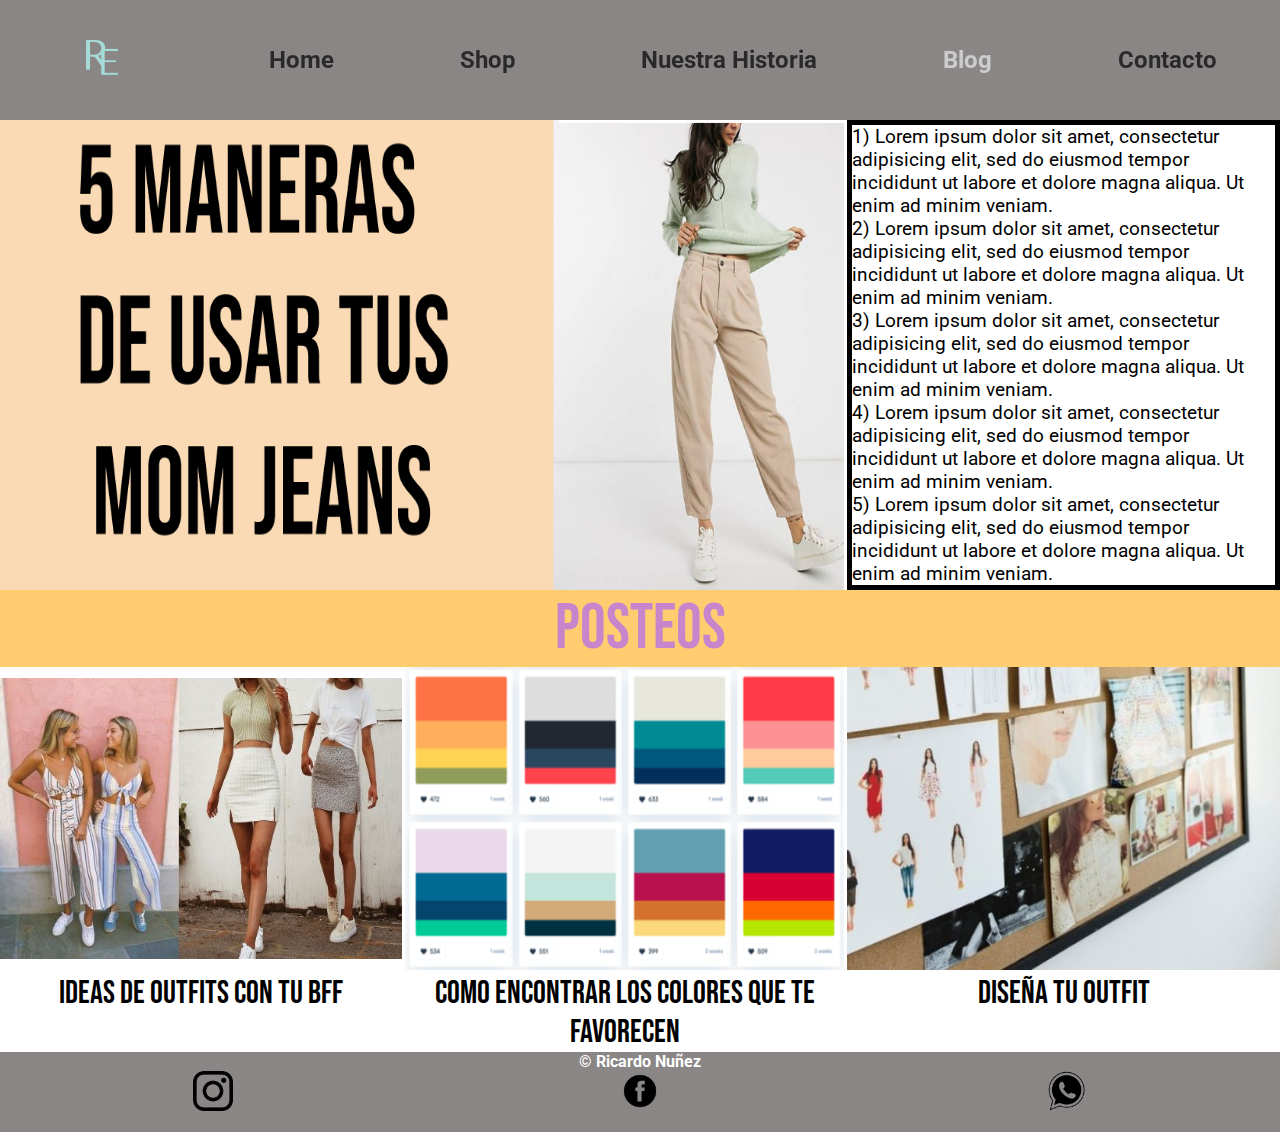
==== blog.html @ 92ea7f9e "initial commit" ====
<!DOCTYPE html>
<html>
<head>
	<meta charset="utf-8">
	<meta name="viewport" content="width=device-width, initial-scale=1">
	<title>RIEM STORE</title>
	<link rel="stylesheet" type="text/css" href="css/estilos.css">
</head>
<body>
	<!--Header del sitio-->
	<div id="header">
		<ul class="nav">
			<li class="logo"><a href="index.html"><img src="assets/logo.png" alt="Logo"></a></li>
			<li><a href="index.html">Home</a></li>
			<li><a href="shop.html">Shop</a></li>
			<li><a href="nuestra_historia.html">Nuestra Historia</a></li>
			<li class="active"><a href="blog.html">Blog</a></li>
			<li><a href="contacto.html">Contacto</a></li>
		</ul>
	</div>
	<!--Fin del Header-->
	
	<div class="contenedor2">
		<div class="principal"><img src="assets/collageBlog.png" alt="collageBlog"></div>
		<div class="descripcion">
			<p>1)  Lorem ipsum dolor sit amet, consectetur adipisicing elit, sed do eiusmod
			tempor incididunt ut labore et dolore magna aliqua. Ut enim ad minim veniam.</p>
			<p>2)  Lorem ipsum dolor sit amet, consectetur adipisicing elit, sed do eiusmod
			tempor incididunt ut labore et dolore magna aliqua. Ut enim ad minim veniam.</p>
			<p>3)  Lorem ipsum dolor sit amet, consectetur adipisicing elit, sed do eiusmod
			tempor incididunt ut labore et dolore magna aliqua. Ut enim ad minim veniam.</p>
			<p>4)  Lorem ipsum dolor sit amet, consectetur adipisicing elit, sed do eiusmod
			tempor incididunt ut labore et dolore magna aliqua. Ut enim ad minim veniam.</p>
			<p>5)  Lorem ipsum dolor sit amet, consectetur adipisicing elit, sed do eiusmod
			tempor incididunt ut labore et dolore magna aliqua. Ut enim ad minim veniam.</p>
		</div>
	

		<div class="letrero3">POSTEOS</div>
		
		<div class="blog1">
			<img src="assets/blog1.jpg" alt="blog1">
		</div>
		<div class="blog2">
			<img src="assets/blog2.png" alt="blog2">
		</div>
		<div class="blog3">
			<img src="assets/blog3.jpg" alt="blog3">
		</div>
		
		<div class="decrip1 letras">
			<p>IDEAS DE OUTFITS CON TU BFF</p>
		</div>

		<div class="decrip2 letras">
			<p>COMO ENCONTRAR LOS COLORES QUE TE FAVORECEN</p>
		</div>

		<div class="decrip3 letras">
			<p>DISEÑA TU OUTFIT</p>
		</div>

		<div id="footer">
			<p>© Ricardo Nuñez</p>
			<ul class="redes">
				<li><a href="https://www.instagram.com/?hl=es" target="_blank"><img src="assets/insta.png" alt="instagram"></a></li>
				<li><a href="https://www.facebook.com/" target="_blank"><img src="assets/face.png" alt="facebook"></a></li>
				<li><a href="https://www.whatsapp.com/?lang=es/"target="_blank"><img src="assets/ws.png" alt="whatsapp"></a></li>
			</ul>
		</div>
	</div>
</body>
</html>
---- css/estilos.css ----
@import url('https://fonts.googleapis.com/css2?family=Bebas+Neue&family=Dongle:wght@300;400;700&family=Montserrat:wght@400;600;800&family=Roboto:ital,wght@0,100;0,700;1,400&display=swap');

body{
	font-family: 'Roboto', sans-serif;
	}

*{
padding: 0;
margin: 0;
box-sizing: border-box;
}


/*Inicio del Header*/
#header{
	position: fixed;
	top: 0;
	width: 100%;
	background-color: #261f1f8a;
	height: 120px;
	display: flex;
	flex-direction: row;
	align-items: center;
}

#header .nav{
	flex-grow: 1;
	list-style: none;
	display: flex;
	flex-direction: row;
	justify-content: space-around;
	align-items: center;
}

#header .nav .active a{
	color: #ccc;
}

#header .nav img{
	width: 80px;
	height: 80px;
}

#header .nav a{
	color: #000000b0;
	text-decoration: none;
	font-family: 'Roboto', sans-serif;
	font-size: 1.5rem;
	font-weight: 700;
}

/*Fin del Header*/

/*Inicio Pagina home*/
.contenedor{
	display: grid;
	grid-template-areas: 
	"banner banner banner"
	"anun anun anun"
	"anun2 anun2 anun2"
	"img1 img2 img3"
	"footer footer footer";
	justify-items: start;
	height: 100vh;
}

.fondo2{
	grid-area: banner;
	background-image: url('../assets/collageHome.png');
	background-size: cover;
	align-self: stretch;
	justify-self: stretch;
	margin: auto;
	width: 100%;
}

.fondo2 .letrero{
	display: flex;
	flex-direction: column;
	color: #c786cca1;
	font-family: 'Bebas Neue', cursive;
	font-size: 4rem;
	font-weight: 400;
	margin-top: 160px;
	align-items: center;
}

.fondo2 .comprar{
	display: flex;
	margin-top: 120px;
	flex-direction: column;
	align-items: center;
	color: black;
	font-family: 'Bebas Neue', cursive;
	font-size: 2rem;
	font-weight: 400;
}

/*Responsive Home*/
@media all and (max-width: 768px){
	.contenedor{
		display: grid;
		grid-template-areas: 
		"banner"
		"anun"
		"anun2"
		"img1"
		"img2"
		"img3"
		"footer";
		justify-items: start;
		height: 100vh;
	}

	.fondo2{
		grid-area: banner;
		background-image: url('../assets/fondo2.jpg');
		background-size: cover;
		align-self: stretch;
		justify-self: stretch;
		margin: auto;
		height: 100vh;
		width: 100%;
		object-fit: contain;
	}

	.fondo2 .letrero{
		font-size: 3rem;
	}

	.fondo2 .comprar{
		margin-top: 350px;
	}

}
/*fin del responsive Home*/

.letrero2{
	color: pink;
	font-family: 'Bebas Neue', cursive;
	font-size: 2rem;
	font-weight: 400;
	height: auto;
}

.anuncio{
	grid-area: anun;
	width: 100%;
	height: auto;
	text-align: center;
}

.cartel{
	grid-area: anun2;
	width: 100%;
	height: auto;
	text-align: center;
	background-color: orange;
}

.img1{
	grid-area: img1;
	margin: auto;
}

.img1 img{
	width:  100%;
	height:  100%;
}

.img2{
	grid-area: img2;
	margin: auto;
}

.img2 img{
	width:  100%;
	height:  100%;
}

.img3{
	grid-area: img3;
	margin: auto;
}

.img3 img{
	width: 100%;
	height:  100%;
}
/*Fin Pagina home*/


/* Inicio pagina Shop*/

.fondo .productos{
	display: flex;
	flex-direction: column;
	margin: auto;
	align-items: center;
	margin-top: 130px;
}

.fondo .productos .nombre{
	color: black;
	font-family: 'Montserrat', sans-serif;
	background-color: gray;
	font-size: 2rem;
	font-weight: 700;
	border: 2px solid black;
	margin-bottom: 10px;
}

.fondo .productos img{
	height: 180px;
	max-width: 500px;
	border: 2px solid black;
	border-radius: 10px;
}

/*Fin Pagina Shop*/

/*Inicio Pagina Nuestra Historia*/

.centrado{
	display: flex;
	flex-direction: column;
	margin-top: 20px;
	margin-top: auto;
	align-items: center;
}

.fondo .letrero{
	margin-top: 120PX;
	color: #c786cc;
	font-family: 'Bebas Neue', cursive;
	font-size: 5rem;
	font-weight: 400;
}


.fondo .imagenAbout img{
	height: 310px;
	max-width: 600px;
	margin: auto;
}

.fondo .texto{
	color: black;
	font-family: 'Montserrat', sans-serif;
	margin: auto;
	margin-top: 20px;
	margin-bottom: 20px;
	max-width: 1200px;
	font-size: 1.5rem;
	font-weight: 500;
}


/*Final de Pagina Nuestra Historia*/


/*Inicio Pagina Blog*/
.contenedor2{
	display: grid;
	grid-template-areas: 
	"banner2 banner2 banner3"
	"anun3 anun3 anun3"
	"blog1 blog2 blog3"
	"anun2 anun2 anun2"
	"footer footer footer";
	grid-column-gap: 3px;
	justify-items: start;
	height: 100vh;
}

.descripcion{
	grid-area: banner3;
	margin-top: 120px;
	border: 5px solid black;
}


/*Inicio del Responsive Pagina Blog*/
@media all and (max-width: 768px){
	.contenedor2{
	display: grid;
	grid-template-areas: 
	"banner2"
	"banner3"
	"anun3"
	"blog1"
	"anun2-1"
	"blog2"
	"anun2-2"
	"blog3"
	"anun2-3"
	"footer";
	grid-column-gap: 3px;
	justify-items: start;
	height: 100vh;
	}

	.descrip1{
	grid-area: anun2-1;
	}

	.descrip2{
		grid-area: anun2-2;
	}

	.descrip3{
		grid-area: anun2-3;
	}

	.descripcion {
	margin-top: 0;
	border: 5px solid black;
	}

}
/*Fin del Responsive Pagina Blog*/

.principal{
	grid-area: banner2;
	margin-top: 120px;
}

.principal img{
	width:  100%;
	height:  100%;
}

.descripcion p{
	font-family: 'Roboto', sans-serif;
	font-size: 1.2rem;
}

.letrero3{
	grid-area: anun3;
	width: 100%;
	text-align: center;
	color: #c786cc;
	font-family: 'Bebas Neue', cursive;
	font-size: 4rem;
	font-weight: 400;
	background-color: #ffa5008f;
}

.blog1{
	grid-area: blog1;
	margin: auto;
}

.blog1 img{
	width:  100%;
	height: 100%;
}

.blog2{
	grid-area: blog2;
	margin: auto;
}

.blog2 img{
	width:  100%;
	height: 100%;
}

.blog3{
	grid-area: blog3;
	margin: auto;
}

.blog3 img{
	width:  100%;
	height: 100%;
}

.descrip1{
	grid-area: anun2;
}

.descrip2{
	grid-area: anun2;
}

.descrip3{
	grid-area: anun2;
}

.letras{
	width: 100%;
	text-align: center;
	color: black;
	font-family: 'Bebas Neue', cursive;
	font-size: 2rem;
	font-weight: 400;
}

/*Fin de la Pagina blog*/


/*Inicio de la Pagina Contacto*/
.fondo{
	width: 100%;
	height: 100%;
	margin: auto;
	background-image: url('../assets/logo.jpg');
	background-position: center;
	background-repeat: repeat;
}

.formulario{
	display: flex;
	flex-direction: column;
	max-width: 320px;
	align-items: center;
	margin: auto;
	background-color: gray;
	border: 2px solid black;
	margin-top: 20px;
}

.fondo .tituloFormulario{
	text-align: center;
	margin-top: 150px;
	font-family: 'Roboto', sans-serif;
	font-size: 2rem;
	font-weight: 700;
	background-color: gray;
	border: 2px solid black;
}

.fondo .letras{
	font-family: 'Roboto', sans-serif;
	font-size: 1.2rem;
	font-weight: 400;
	color: gray;
}

.fondo .letra2{
	font-family: 'Roboto', sans-serif;
	font-size: 1.2rem;
	font-weight: 400;
	color: black;
}

.formulario input{
	margin-top: 15px;
}

.formulario select{
	margin-top: 15px;
}

.ubicacion iframe{
	width: 100%;
	height: 150px;
	margin-top: 20px;
}

/*Fin de la Pagina Contacto*/

/*Inicio footer*/
#footer{
	grid-area: footer;
	width: 100%;
	height: 80px;
	background-color: #261f1f8a;
}

#footer .redes{
	list-style-type: none;
	display: flex;
	flex-direction: row;
	justify-content: space-around;
	align-items: center;
}

#footer p{
	text-align: center;
	font-family: 'Roboto', sans-serif;
	font-size: 1rem;
	font-weight: 700;
	color: white;
}

#footer .redes img{
	width: 40px;
	height: 40px;
}

/*Fin footer*/
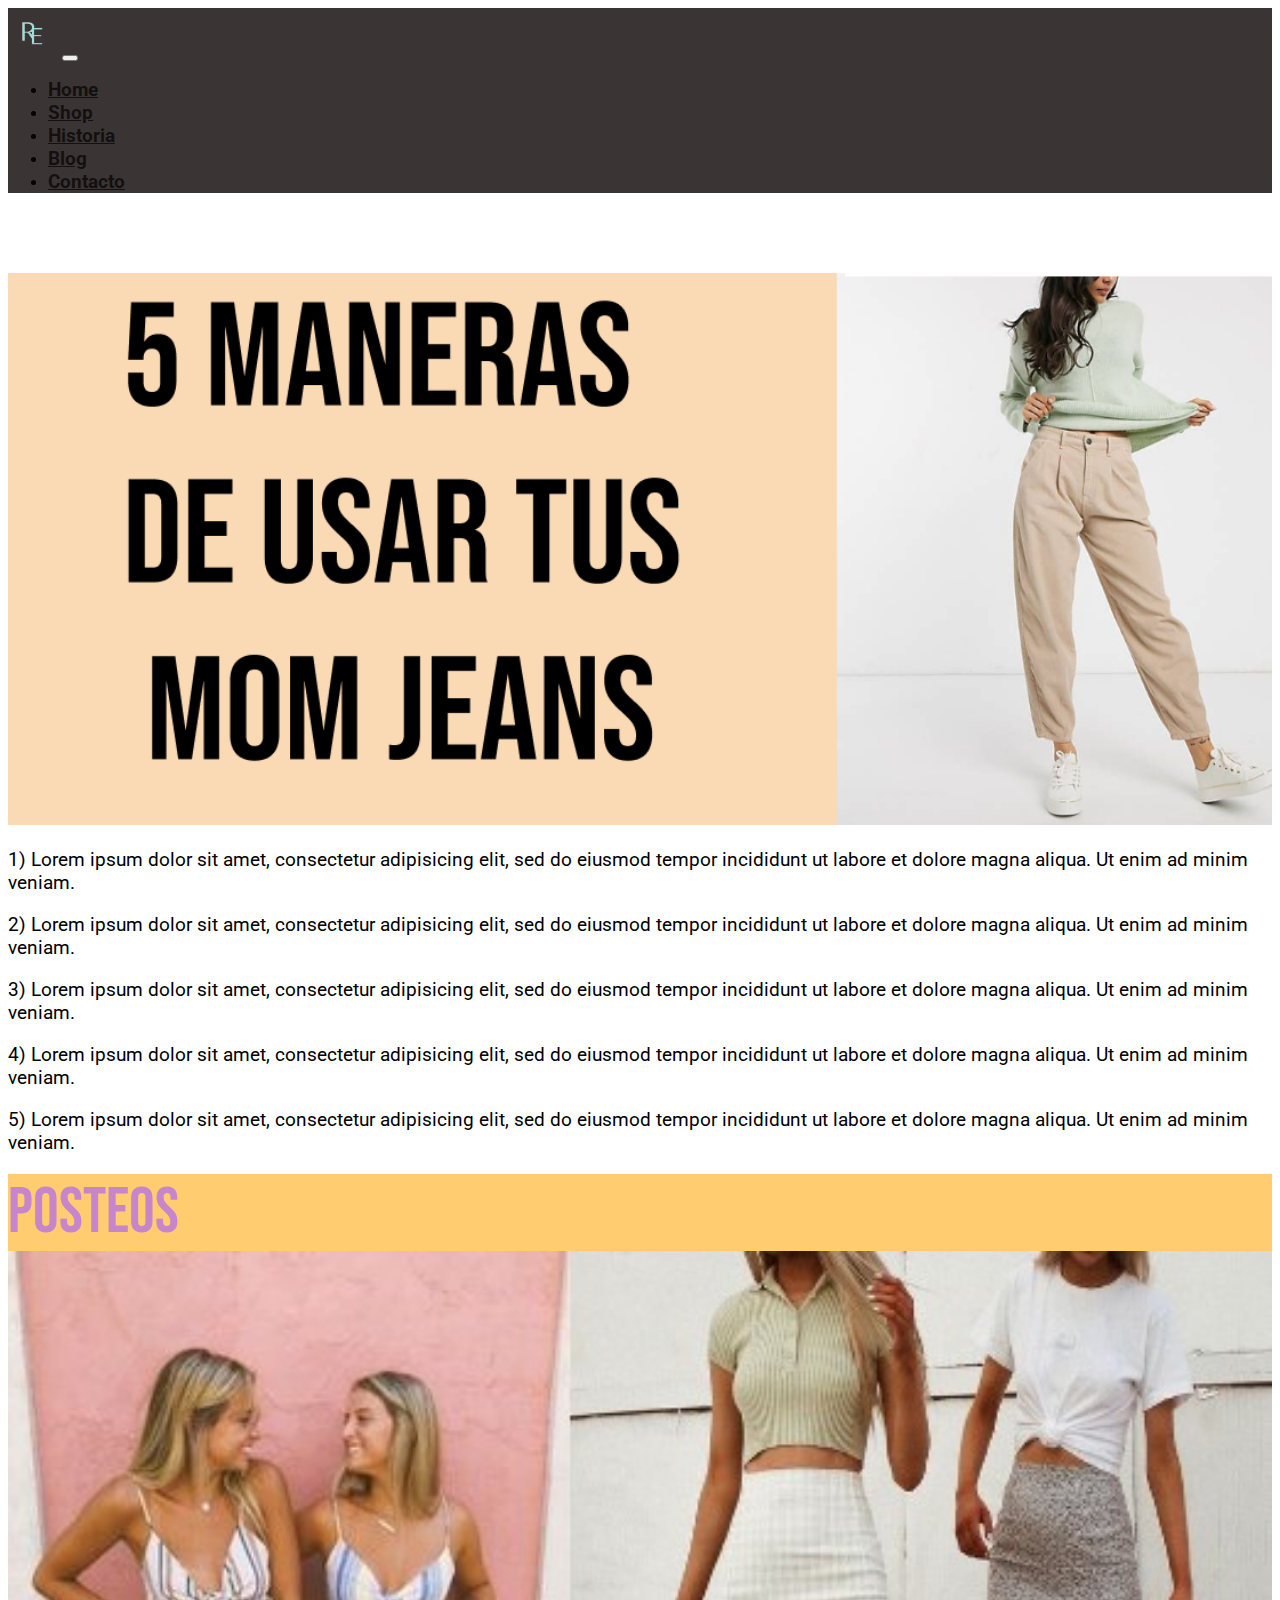
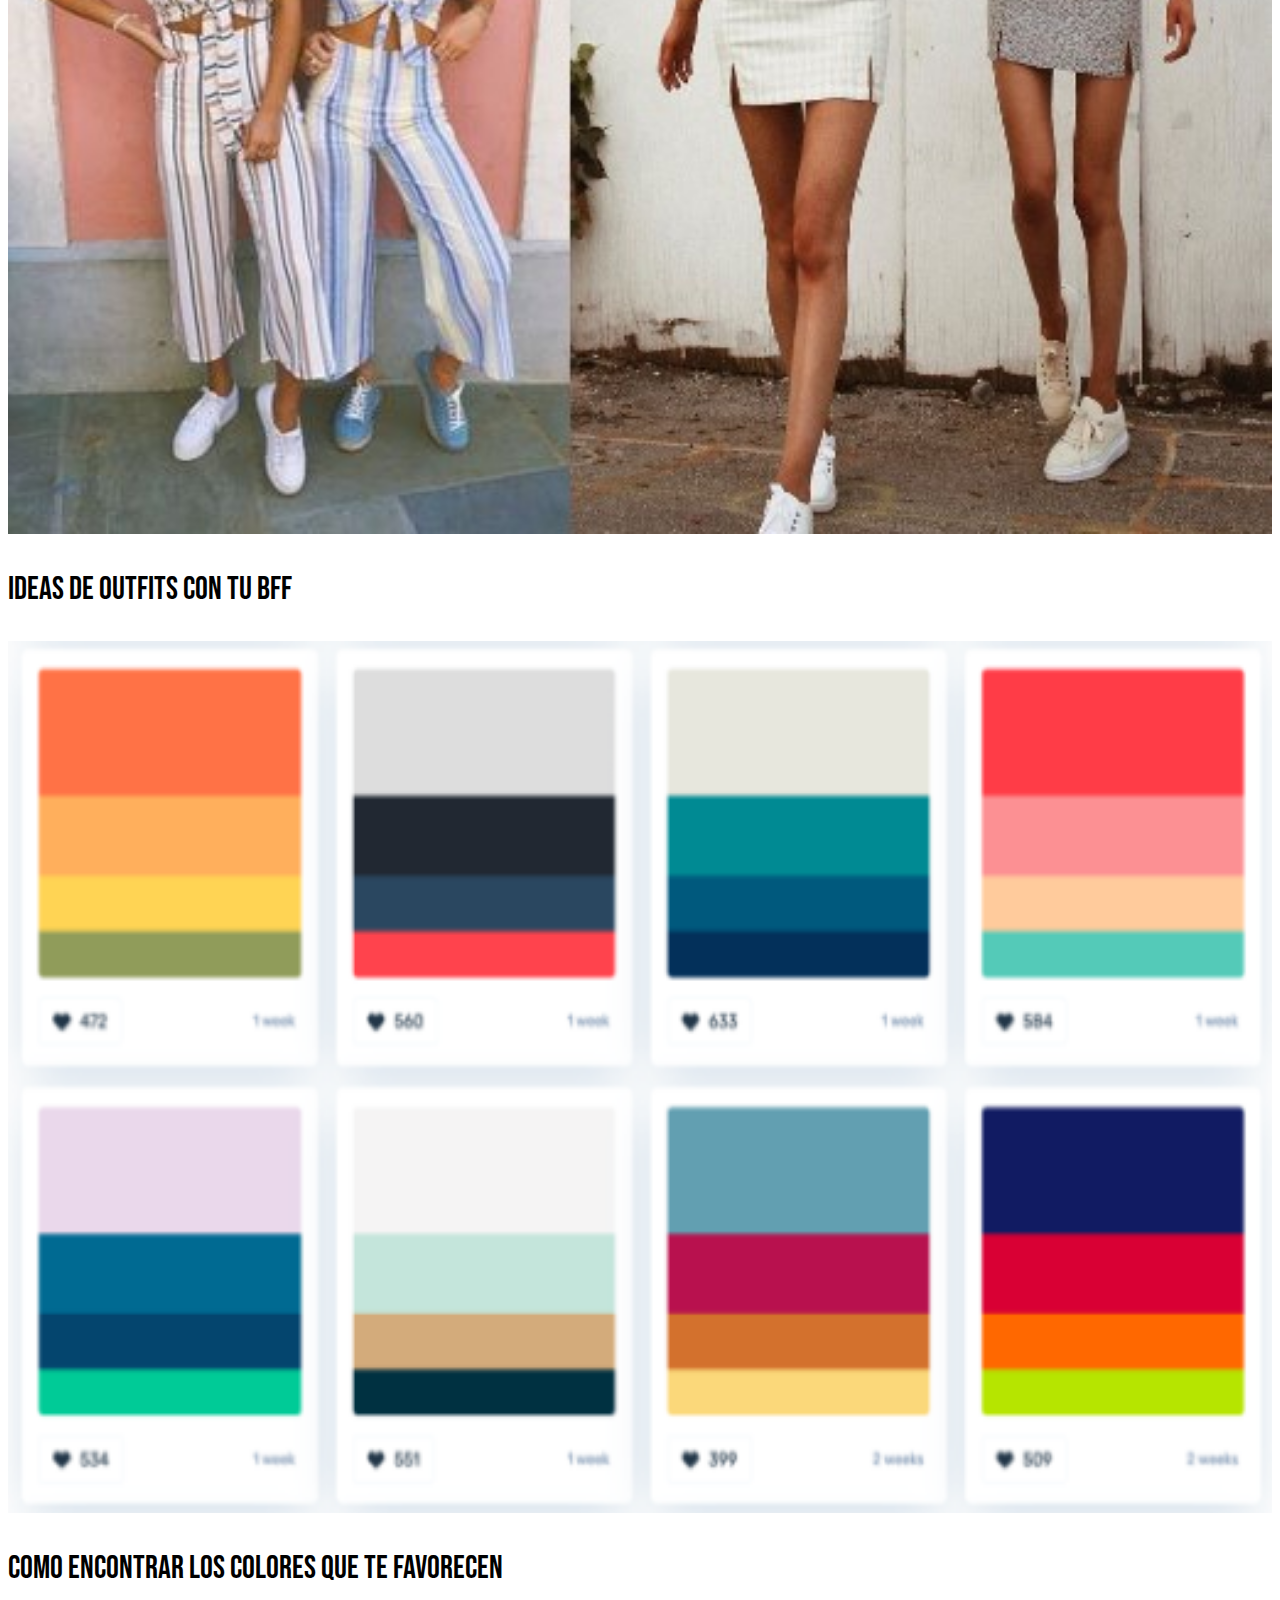
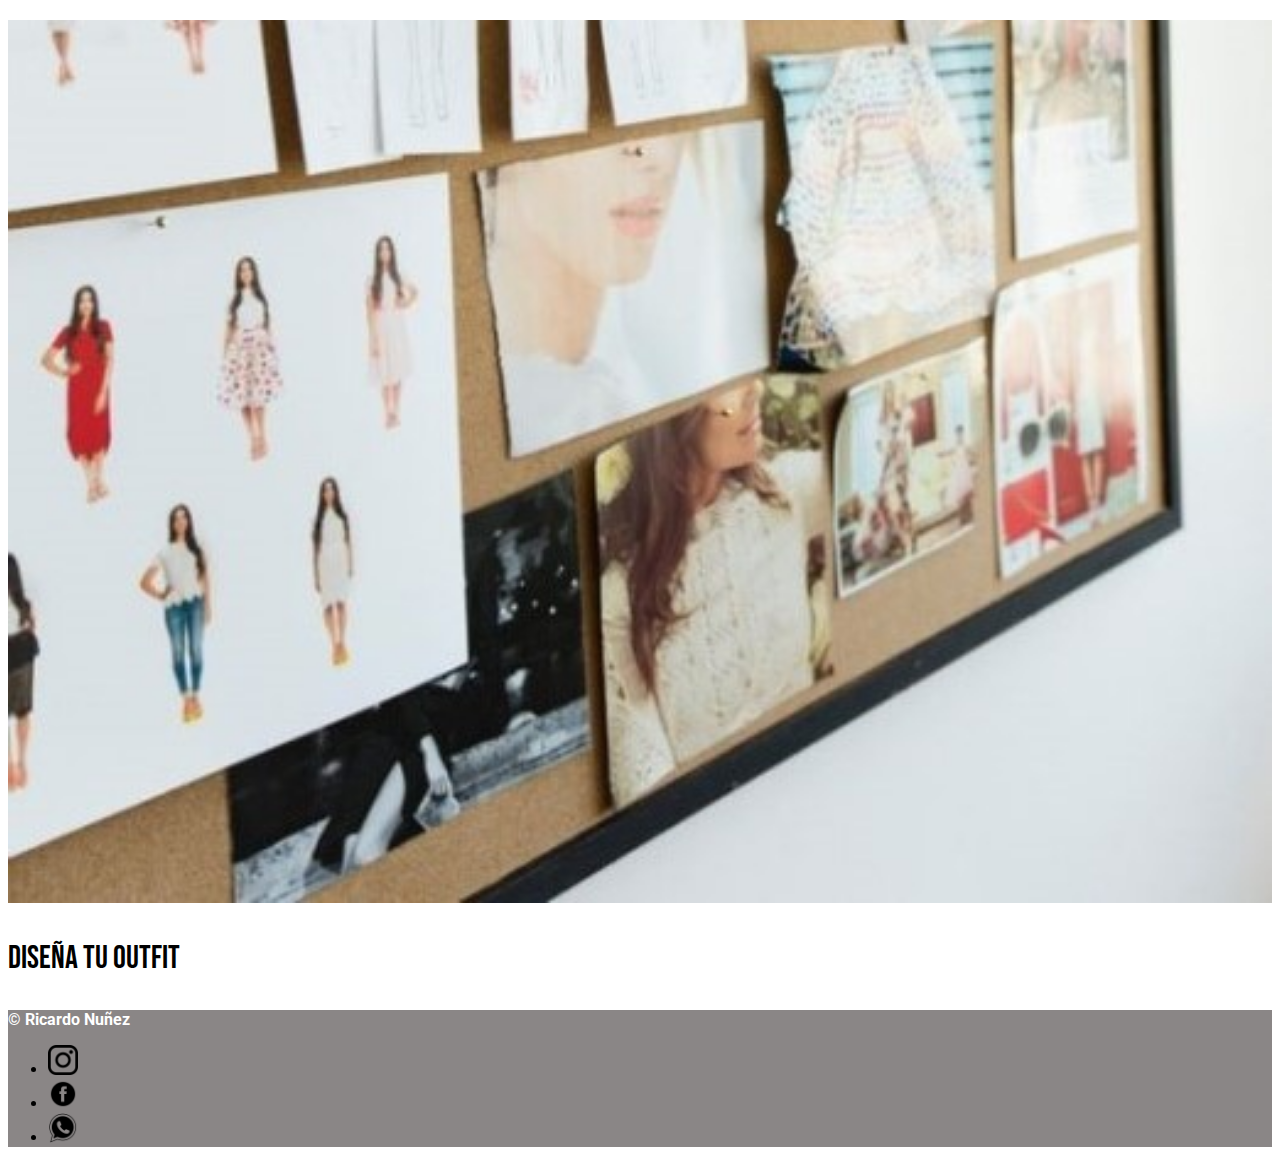
==== commit c1413320: "Maquetando con Bootstrap" ====
--- a/blog.html
+++ b/blog.html
@@ -4,25 +4,47 @@
 	<meta charset="utf-8">
 	<meta name="viewport" content="width=device-width, initial-scale=1">
 	<title>RIEM STORE</title>
+	<link href="https://cdn.jsdelivr.net/npm/bootstrap@5.0.2/dist/css/bootstrap.min.css" rel="stylesheet" integrity="sha384-EVSTQN3/azprG1Anm3QDgpJLIm9Nao0Yz1ztcQTwFspd3yD65VohhpuuCOmLASjC" crossorigin="anonymous">
 	<link rel="stylesheet" type="text/css" href="css/estilos.css">
 </head>
 <body>
 	<!--Header del sitio-->
-	<div id="header">
-		<ul class="nav">
-			<li class="logo"><a href="index.html"><img src="assets/logo.png" alt="Logo"></a></li>
-			<li><a href="index.html">Home</a></li>
-			<li><a href="shop.html">Shop</a></li>
-			<li><a href="nuestra_historia.html">Nuestra Historia</a></li>
-			<li class="active"><a href="blog.html">Blog</a></li>
-			<li><a href="contacto.html">Contacto</a></li>
-		</ul>
+	<div class="container-fluid bg-color">
+		<div class="container-xl bg-color">
+				<nav class="navbar navbar-expand-lg navbar-dark bg-color fixed-top">
+			  <div class="container-fluid">
+			    <a class="navbar-brand" href="index.html"><img src="./assets/logo.png" alt="Logo"></a>
+			    <button class="navbar-toggler" type="button" data-bs-toggle="collapse" data-bs-target="#navbarNav" aria-controls="navbarNav" aria-expanded="false" aria-label="Toggle navigation">
+			      <span class="navbar-toggler-icon"></span>
+			    </button>
+			    <div class="collapse navbar-collapse" id="navbarNav">
+			      <ul class="navbar-nav">
+			        <li class="nav-item">
+			          <a class="nav-link" aria-current="page" href="index.html">Home</a>
+			        </li>
+			        <li class="nav-item">
+			          <a class="nav-link" href="./shop.html">Shop</a>
+			        </li>
+			        <li class="nav-item">
+			          <a class="nav-link" href="./nuestra_historia.html">Historia</a>
+			        </li>
+			        <li class="nav-item">
+			          <a class="nav-link active" href="./blog.html">Blog</a>
+			        </li>
+			        <li class="nav-item">
+			          <a class="nav-link" href="./contacto.html">Contacto</a>
+			        </li>
+			      </ul>
+			    </div>
+			  </div>
+			</nav>
+		</div>
 	</div>
 	<!--Fin del Header-->
 	
-	<div class="contenedor2">
-		<div class="principal"><img src="assets/collageBlog.png" alt="collageBlog"></div>
-		<div class="descripcion">
+	<div class="container-fluid comienzo mx-0 p-0 row">
+		<div class="col-md-12 col-lg-7 principal p-0"><img src="assets/collageBlog.png" alt="collageBlog"></div>
+		<div class="col-md-12 col-lg-5 border border-dark descripcion px-0">
 			<p>1)  Lorem ipsum dolor sit amet, consectetur adipisicing elit, sed do eiusmod
 			tempor incididunt ut labore et dolore magna aliqua. Ut enim ad minim veniam.</p>
 			<p>2)  Lorem ipsum dolor sit amet, consectetur adipisicing elit, sed do eiusmod
@@ -34,40 +56,41 @@
 			<p>5)  Lorem ipsum dolor sit amet, consectetur adipisicing elit, sed do eiusmod
 			tempor incididunt ut labore et dolore magna aliqua. Ut enim ad minim veniam.</p>
 		</div>
-	
+	</div>
+<div class=" container-fluid letrero3 px-0 text-center">POSTEOS</div>
 
-		<div class="letrero3">POSTEOS</div>
-		
-		<div class="blog1">
-			<img src="assets/blog1.jpg" alt="blog1">
-		</div>
-		<div class="blog2">
-			<img src="assets/blog2.png" alt="blog2">
-		</div>
-		<div class="blog3">
-			<img src="assets/blog3.jpg" alt="blog3">
-		</div>
-		
-		<div class="decrip1 letras">
-			<p>IDEAS DE OUTFITS CON TU BFF</p>
-		</div>
+<div class="container-fluid mx-0 p-0 row">
+	<div class="blog h-100 col-lg-4 col-md-12">
+		<img src="assets/blog1.jpg" alt="blog1">
+		<p class="text-center letras">IDEAS DE OUTFITS CON TU BFF</p>
+	</div>
+	<div class="blog h-100 col-lg-4 col-md-12">
+		<img src="assets/blog2.png" alt="blog2">
+		<p class="text-center letras">COMO ENCONTRAR LOS COLORES QUE TE FAVORECEN</p>
+	</div>
+	<div class="blog h-100 col-lg-4 col-md-12">
+		<img src="assets/blog3.jpg" alt="blog3">
+		<p class="text-center letras">DISEÑA TU OUTFIT</p>
+	</div>
+</div>
 
-		<div class="decrip2 letras">
-			<p>COMO ENCONTRAR LOS COLORES QUE TE FAVORECEN</p>
-		</div>
+	<!--Inicio del Footer-->
+<div class="container-fluid" id="footer">
+		<p class="text-center mb-0">© Ricardo Nuñez</p>
+		<ul class="nav justify-content-center">
+			<li class="nav-item">
+			   <a class="nav-link active" aria-current="page" href="https://www.instagram.com/?hl=es"><img src="assets/insta.png" alt="instagram"></a>
+			</li>
+			<li class="nav-item">
+			   <a class="nav-link" href="https://www.facebook.com/"><img src="assets/face.png" alt="facebook"></a>
+			</li>
+			<li class="nav-item">
+			   <a class="nav-link" href="https://www.whatsapp.com/?lang=es/"><img src="assets/ws.png" alt="whatsapp"></a>
+			</li>
+		</ul>	
+</div>
+	<!--Fin del Footer-->
 
-		<div class="decrip3 letras">
-			<p>DISEÑA TU OUTFIT</p>
-		</div>
-
-		<div id="footer">
-			<p>© Ricardo Nuñez</p>
-			<ul class="redes">
-				<li><a href="https://www.instagram.com/?hl=es" target="_blank"><img src="assets/insta.png" alt="instagram"></a></li>
-				<li><a href="https://www.facebook.com/" target="_blank"><img src="assets/face.png" alt="facebook"></a></li>
-				<li><a href="https://www.whatsapp.com/?lang=es/"target="_blank"><img src="assets/ws.png" alt="whatsapp"></a></li>
-			</ul>
-		</div>
-	</div>
+ 	<script src="https://cdn.jsdelivr.net/npm/bootstrap@5.0.2/dist/js/bootstrap.bundle.min.js" integrity="sha384-MrcW6ZMFYlzcLA8Nl+NtUVF0sA7MsXsP1UyJoMp4YLEuNSfAP+JcXn/tWtIaxVXM" crossorigin="anonymous"></script>
 </body>
 </html>--- a/css/estilos.css
+++ b/css/estilos.css
@@ -2,256 +2,211 @@
 
 body{
 	font-family: 'Roboto', sans-serif;
-	}
-
-*{
-padding: 0;
-margin: 0;
-box-sizing: border-box;
-}
+	font-size: 400;
+	}
 
 
 /*Inicio del Header*/
-#header{
-	position: fixed;
-	top: 0;
-	width: 100%;
+
+.bg-color{
 	background-color: #261f1f8a;
-	height: 120px;
-	display: flex;
-	flex-direction: row;
-	align-items: center;
-}
-
-#header .nav{
-	flex-grow: 1;
-	list-style: none;
-	display: flex;
-	flex-direction: row;
-	justify-content: space-around;
-	align-items: center;
-}
-
-#header .nav .active a{
-	color: #ccc;
-}
-
-#header .nav img{
-	width: 80px;
-	height: 80px;
-}
-
-#header .nav a{
+}
+
+.navbar-brand img{
+	height: 50px;
+	width: 50px;
+}
+
+.navbar-brand img:hover{
+	transform: scale(1.7)
+}
+
+.navbar-nav .nav-item a{
 	color: #000000b0;
-	text-decoration: none;
-	font-family: 'Roboto', sans-serif;
-	font-size: 1.5rem;
-	font-weight: 700;
+	font-family: 'Roboto', sans-serif;
+	font-size: 1.2rem;
+	font-weight: 700;
+}
+
+.navbar-nav .nav-item a:hover{
+	color: orange !important;
 }
 
 /*Fin del Header*/
 
+
 /*Inicio Pagina home*/
-.contenedor{
-	display: grid;
-	grid-template-areas: 
-	"banner banner banner"
-	"anun anun anun"
-	"anun2 anun2 anun2"
-	"img1 img2 img3"
-	"footer footer footer";
-	justify-items: start;
-	height: 100vh;
-}
 
 .fondo2{
-	grid-area: banner;
 	background-image: url('../assets/collageHome.png');
 	background-size: cover;
-	align-self: stretch;
-	justify-self: stretch;
-	margin: auto;
-	width: 100%;
+	height: 600px;
+}
+
+@keyframes letrero5{
+	0%{
+		color:magenta ;
+	}
+
+	100%{
+		color: orange;
+	}
 }
 
 .fondo2 .letrero{
-	display: flex;
-	flex-direction: column;
 	color: #c786cca1;
 	font-family: 'Bebas Neue', cursive;
 	font-size: 4rem;
 	font-weight: 400;
 	margin-top: 160px;
-	align-items: center;
+	animation-name: letrero5;
+	animation-iteration-count: infinite;
+	animation-timing-function: ease-in-out;
+	animation-duration: 1s;
+	animation-delay: 0.01s;
 }
 
 .fondo2 .comprar{
-	display: flex;
-	margin-top: 120px;
-	flex-direction: column;
-	align-items: center;
-	color: black;
-	font-family: 'Bebas Neue', cursive;
-	font-size: 2rem;
-	font-weight: 400;
+	color: black;
+	font-family: 'Bebas Neue', cursive;
+	font-size: 2rem;
+	font-weight: 400;
+	position: absolute;
+	margin-top: 150px;
+	margin-left: -40px;
 }
 
 /*Responsive Home*/
 @media all and (max-width: 768px){
-	.contenedor{
-		display: grid;
-		grid-template-areas: 
-		"banner"
-		"anun"
-		"anun2"
-		"img1"
-		"img2"
-		"img3"
-		"footer";
-		justify-items: start;
-		height: 100vh;
-	}
 
 	.fondo2{
-		grid-area: banner;
 		background-image: url('../assets/fondo2.jpg');
 		background-size: cover;
-		align-self: stretch;
-		justify-self: stretch;
-		margin: auto;
-		height: 100vh;
-		width: 100%;
 		object-fit: contain;
 	}
 
 	.fondo2 .letrero{
-		font-size: 3rem;
+		font-size: 2.2rem;
 	}
 
 	.fondo2 .comprar{
-		margin-top: 350px;
-	}
-
+		margin-top: 250px;
+	}
 }
 /*fin del responsive Home*/
+
+
+@keyframes letrero6{
+	0%{
+		color:#c786cc ;
+	}
+
+	100%{
+		color: magenta;
+	}
+}
 
 .letrero2{
 	color: pink;
 	font-family: 'Bebas Neue', cursive;
 	font-size: 2rem;
 	font-weight: 400;
-	height: auto;
-}
-
-.anuncio{
-	grid-area: anun;
-	width: 100%;
-	height: auto;
-	text-align: center;
+	animation-name: letrero6;
+	animation-iteration-count: infinite;
+	animation-timing-function: ease-in-out;
+	animation-duration: 1s;
+	animation-delay: 0.01s;
+}
+
+.letrero4{
+	color: pink;
+	font-family: 'Bebas Neue', cursive;
+	font-size: 2rem;
+	font-weight: 400;
 }
 
 .cartel{
-	grid-area: anun2;
-	width: 100%;
-	height: auto;
-	text-align: center;
 	background-color: orange;
 }
 
-.img1{
-	grid-area: img1;
-	margin: auto;
-}
-
-.img1 img{
-	width:  100%;
-	height:  100%;
-}
-
-.img2{
-	grid-area: img2;
-	margin: auto;
-}
-
-.img2 img{
-	width:  100%;
-	height:  100%;
-}
-
-.img3{
-	grid-area: img3;
-	margin: auto;
-}
-
-.img3 img{
-	width: 100%;
-	height:  100%;
-}
+@media all and (min-width: 768px){
+	.container{
+		width: 400px !important;
+	}
+
+	.carousel-item img{
+		max-height: 400px !important;
+	}
+}
+
 /*Fin Pagina home*/
 
 
 /* Inicio pagina Shop*/
 
-.fondo .productos{
-	display: flex;
-	flex-direction: column;
-	margin: auto;
-	align-items: center;
-	margin-top: 130px;
-}
-
-.fondo .productos .nombre{
+.comienzo{
+	margin-top: 80px !important;
+}
+
+.nombre{
 	color: black;
 	font-family: 'Montserrat', sans-serif;
 	background-color: gray;
 	font-size: 2rem;
 	font-weight: 700;
-	border: 2px solid black;
-	margin-bottom: 10px;
-}
-
-.fondo .productos img{
+}
+
+.imagenes img{
 	height: 180px;
-	max-width: 500px;
-	border: 2px solid black;
-	border-radius: 10px;
+}
+
+.ampliacion{
+	transition: all 250ms ease-in-out;
+}
+
+.ampliacion:hover{
+	transform: scale(1.1);
+	box-shadow: 0 0 5px 0 rgba(0,0,0,.2);
 }
 
 /*Fin Pagina Shop*/
 
 /*Inicio Pagina Nuestra Historia*/
 
-.centrado{
-	display: flex;
-	flex-direction: column;
-	margin-top: 20px;
-	margin-top: auto;
-	align-items: center;
-}
 
 .fondo .letrero{
-	margin-top: 120PX;
 	color: #c786cc;
 	font-family: 'Bebas Neue', cursive;
 	font-size: 5rem;
 	font-weight: 400;
-}
-
-
-.fondo .imagenAbout img{
+	animation-name: letrero6;
+	animation-iteration-count: infinite;
+	animation-timing-function: ease-in-out;
+	animation-duration: 1s;
+	animation-delay: 0.01s;
+}
+
+
+.imagenAbout img{
 	height: 310px;
-	max-width: 600px;
-	margin: auto;
+}
+
+@media all and (max-width: 768px){
+
+	.fondo .letrero{
+		font-size: 3rem;
+		font-weight: 400;
+	}
+
+	.imagenAbout img{
+	height: 180px;
+	}
 }
 
 .fondo .texto{
 	color: black;
 	font-family: 'Montserrat', sans-serif;
-	margin: auto;
-	margin-top: 20px;
-	margin-bottom: 20px;
-	max-width: 1200px;
-	font-size: 1.5rem;
+	font-size: 1.4rem;
 	font-weight: 500;
 }
 
@@ -260,70 +215,6 @@
 
 
 /*Inicio Pagina Blog*/
-.contenedor2{
-	display: grid;
-	grid-template-areas: 
-	"banner2 banner2 banner3"
-	"anun3 anun3 anun3"
-	"blog1 blog2 blog3"
-	"anun2 anun2 anun2"
-	"footer footer footer";
-	grid-column-gap: 3px;
-	justify-items: start;
-	height: 100vh;
-}
-
-.descripcion{
-	grid-area: banner3;
-	margin-top: 120px;
-	border: 5px solid black;
-}
-
-
-/*Inicio del Responsive Pagina Blog*/
-@media all and (max-width: 768px){
-	.contenedor2{
-	display: grid;
-	grid-template-areas: 
-	"banner2"
-	"banner3"
-	"anun3"
-	"blog1"
-	"anun2-1"
-	"blog2"
-	"anun2-2"
-	"blog3"
-	"anun2-3"
-	"footer";
-	grid-column-gap: 3px;
-	justify-items: start;
-	height: 100vh;
-	}
-
-	.descrip1{
-	grid-area: anun2-1;
-	}
-
-	.descrip2{
-		grid-area: anun2-2;
-	}
-
-	.descrip3{
-		grid-area: anun2-3;
-	}
-
-	.descripcion {
-	margin-top: 0;
-	border: 5px solid black;
-	}
-
-}
-/*Fin del Responsive Pagina Blog*/
-
-.principal{
-	grid-area: banner2;
-	margin-top: 120px;
-}
 
 .principal img{
 	width:  100%;
@@ -336,9 +227,6 @@
 }
 
 .letrero3{
-	grid-area: anun3;
-	width: 100%;
-	text-align: center;
 	color: #c786cc;
 	font-family: 'Bebas Neue', cursive;
 	font-size: 4rem;
@@ -346,51 +234,18 @@
 	background-color: #ffa5008f;
 }
 
-.blog1{
-	grid-area: blog1;
-	margin: auto;
-}
-
-.blog1 img{
+.blog img{
 	width:  100%;
 	height: 100%;
-}
-
-.blog2{
-	grid-area: blog2;
-	margin: auto;
-}
-
-.blog2 img{
-	width:  100%;
-	height: 100%;
-}
-
-.blog3{
-	grid-area: blog3;
-	margin: auto;
-}
-
-.blog3 img{
-	width:  100%;
-	height: 100%;
-}
-
-.descrip1{
-	grid-area: anun2;
-}
-
-.descrip2{
-	grid-area: anun2;
-}
-
-.descrip3{
-	grid-area: anun2;
+	transition: all 250ms ease-in-out;
+}
+
+.blog:hover img{
+	transform: scale(1.2);
+	box-shadow: 0 0 5px 0 rgba(0,0,0,.2);
 }
 
 .letras{
-	width: 100%;
-	text-align: center;
 	color: black;
 	font-family: 'Bebas Neue', cursive;
 	font-size: 2rem;
@@ -401,94 +256,40 @@
 
 
 /*Inicio de la Pagina Contacto*/
+
 .fondo{
-	width: 100%;
-	height: 100%;
-	margin: auto;
 	background-image: url('../assets/logo.jpg');
 	background-position: center;
 	background-repeat: repeat;
 }
 
-.formulario{
-	display: flex;
-	flex-direction: column;
-	max-width: 320px;
-	align-items: center;
-	margin: auto;
-	background-color: gray;
-	border: 2px solid black;
-	margin-top: 20px;
-}
-
 .fondo .tituloFormulario{
-	text-align: center;
-	margin-top: 150px;
-	font-family: 'Roboto', sans-serif;
-	font-size: 2rem;
-	font-weight: 700;
-	background-color: gray;
-	border: 2px solid black;
-}
-
-.fondo .letras{
-	font-family: 'Roboto', sans-serif;
-	font-size: 1.2rem;
-	font-weight: 400;
-	color: gray;
-}
-
-.fondo .letra2{
-	font-family: 'Roboto', sans-serif;
-	font-size: 1.2rem;
-	font-weight: 400;
-	color: black;
-}
-
-.formulario input{
-	margin-top: 15px;
-}
-
-.formulario select{
-	margin-top: 15px;
-}
-
-.ubicacion iframe{
-	width: 100%;
+	font-family: 'Roboto', sans-serif;
+	font-size: 2rem;
+	font-weight: 700;
+}
+
+.mapa iframe{
 	height: 150px;
-	margin-top: 20px;
 }
 
 /*Fin de la Pagina Contacto*/
 
 /*Inicio footer*/
 #footer{
-	grid-area: footer;
-	width: 100%;
-	height: 80px;
 	background-color: #261f1f8a;
 }
 
-#footer .redes{
-	list-style-type: none;
-	display: flex;
-	flex-direction: row;
-	justify-content: space-around;
-	align-items: center;
-}
-
 #footer p{
-	text-align: center;
 	font-family: 'Roboto', sans-serif;
 	font-size: 1rem;
 	font-weight: 700;
 	color: white;
 }
 
-#footer .redes img{
-	width: 40px;
-	height: 40px;
-}
-
+#footer .nav img{
+	width: 30px;
+	height: 30px;
+}
 /*Fin footer*/
 
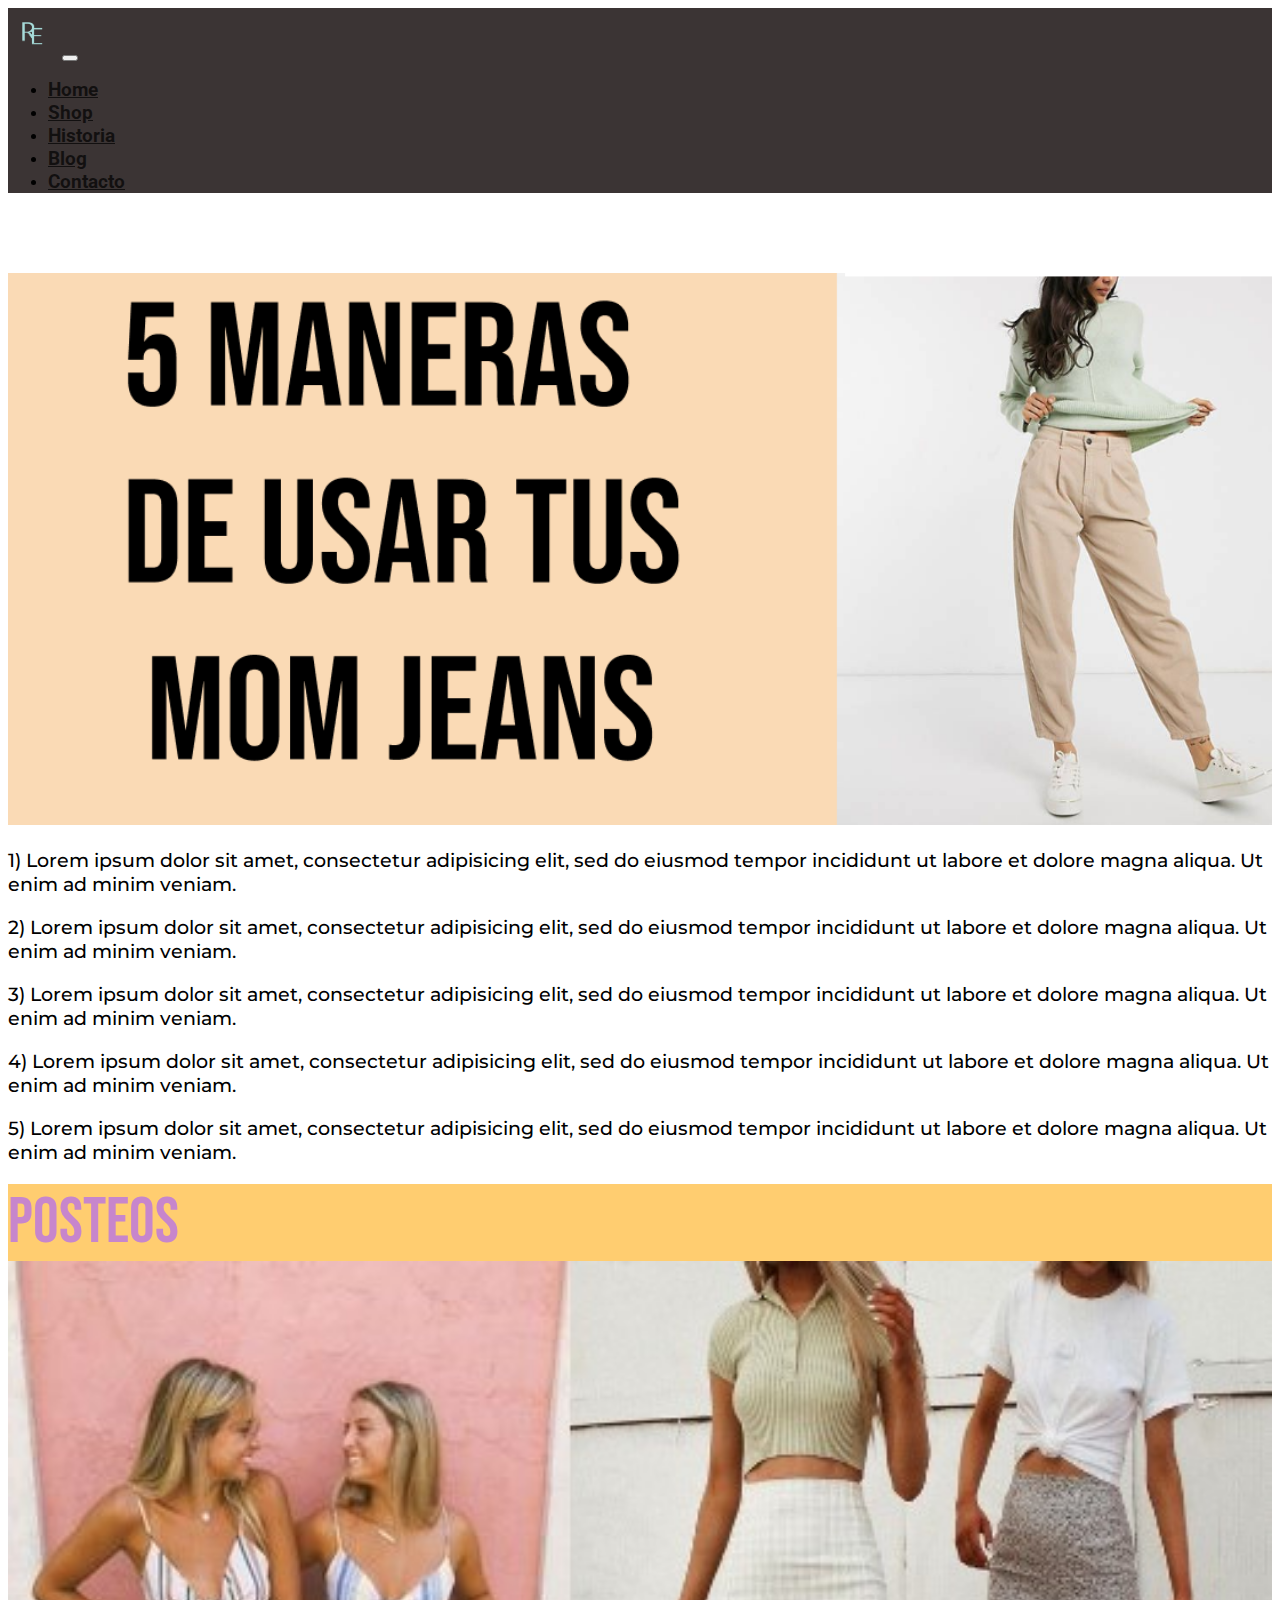
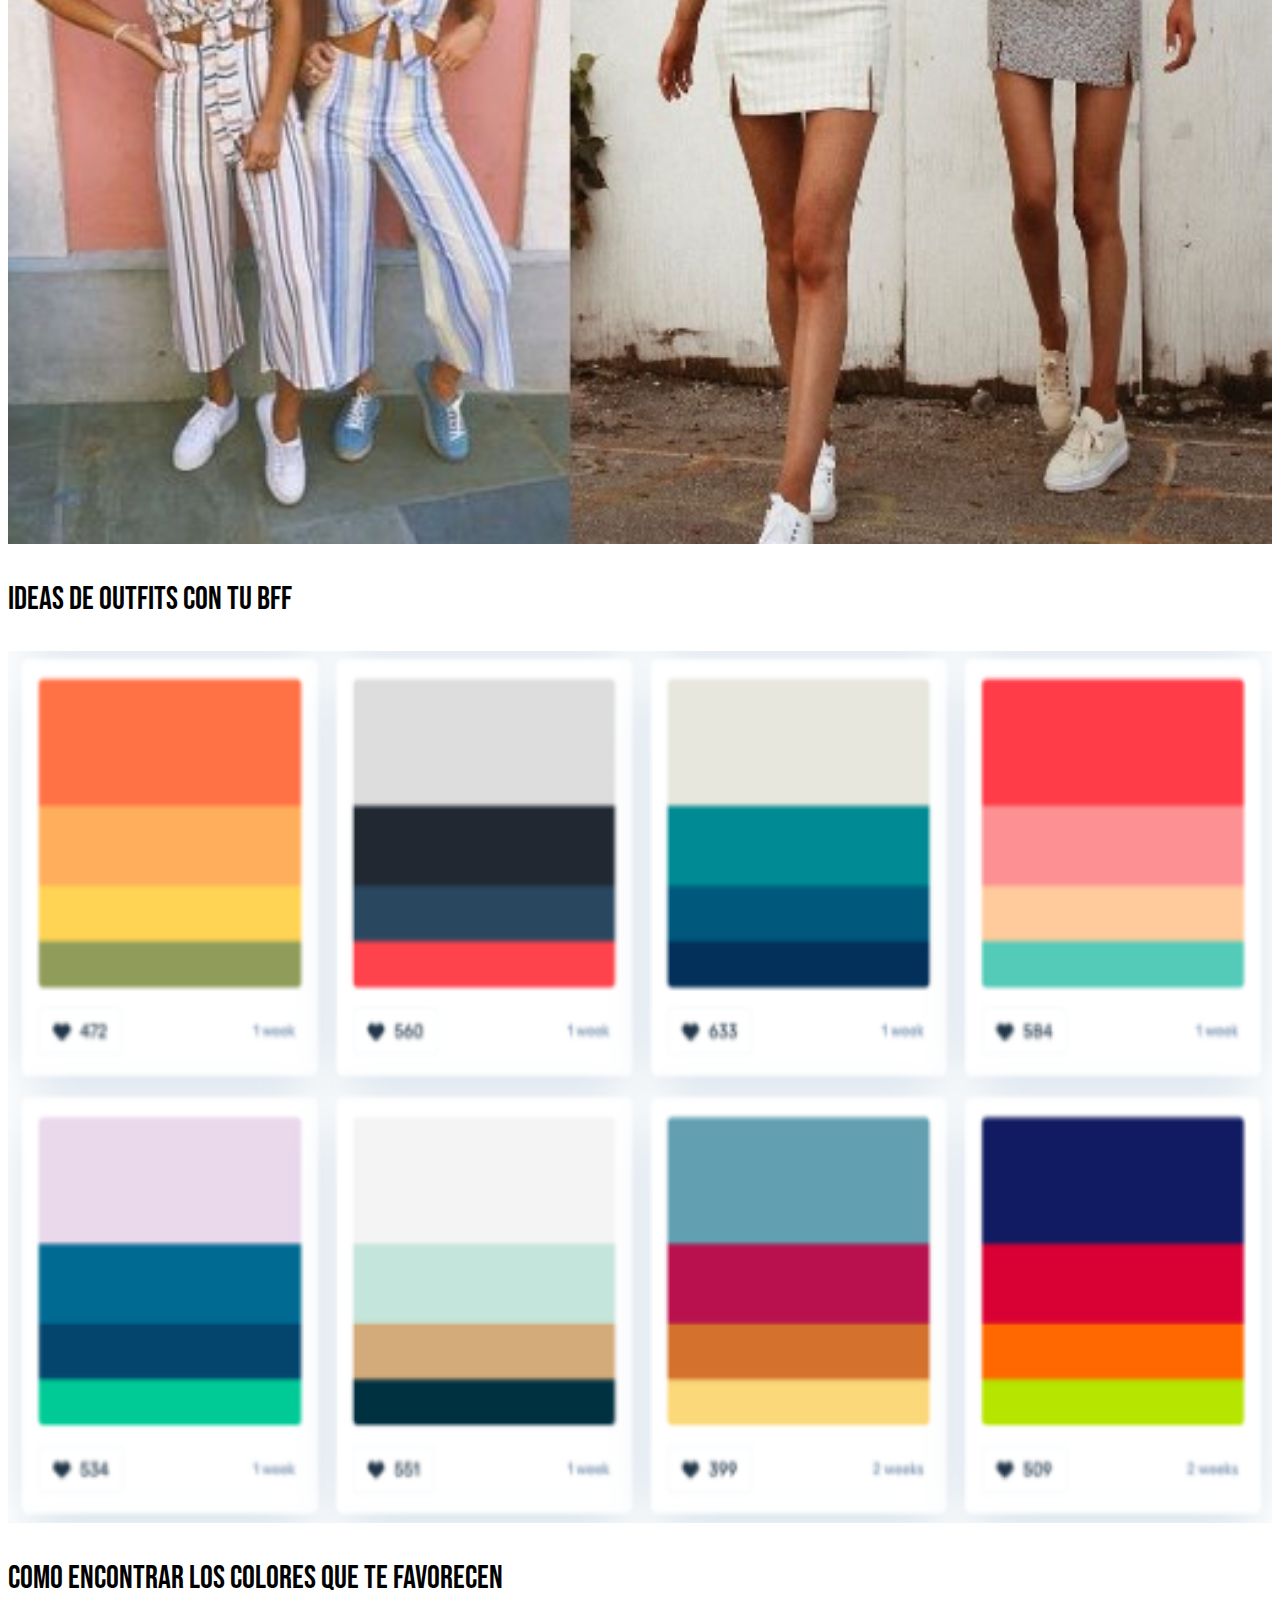
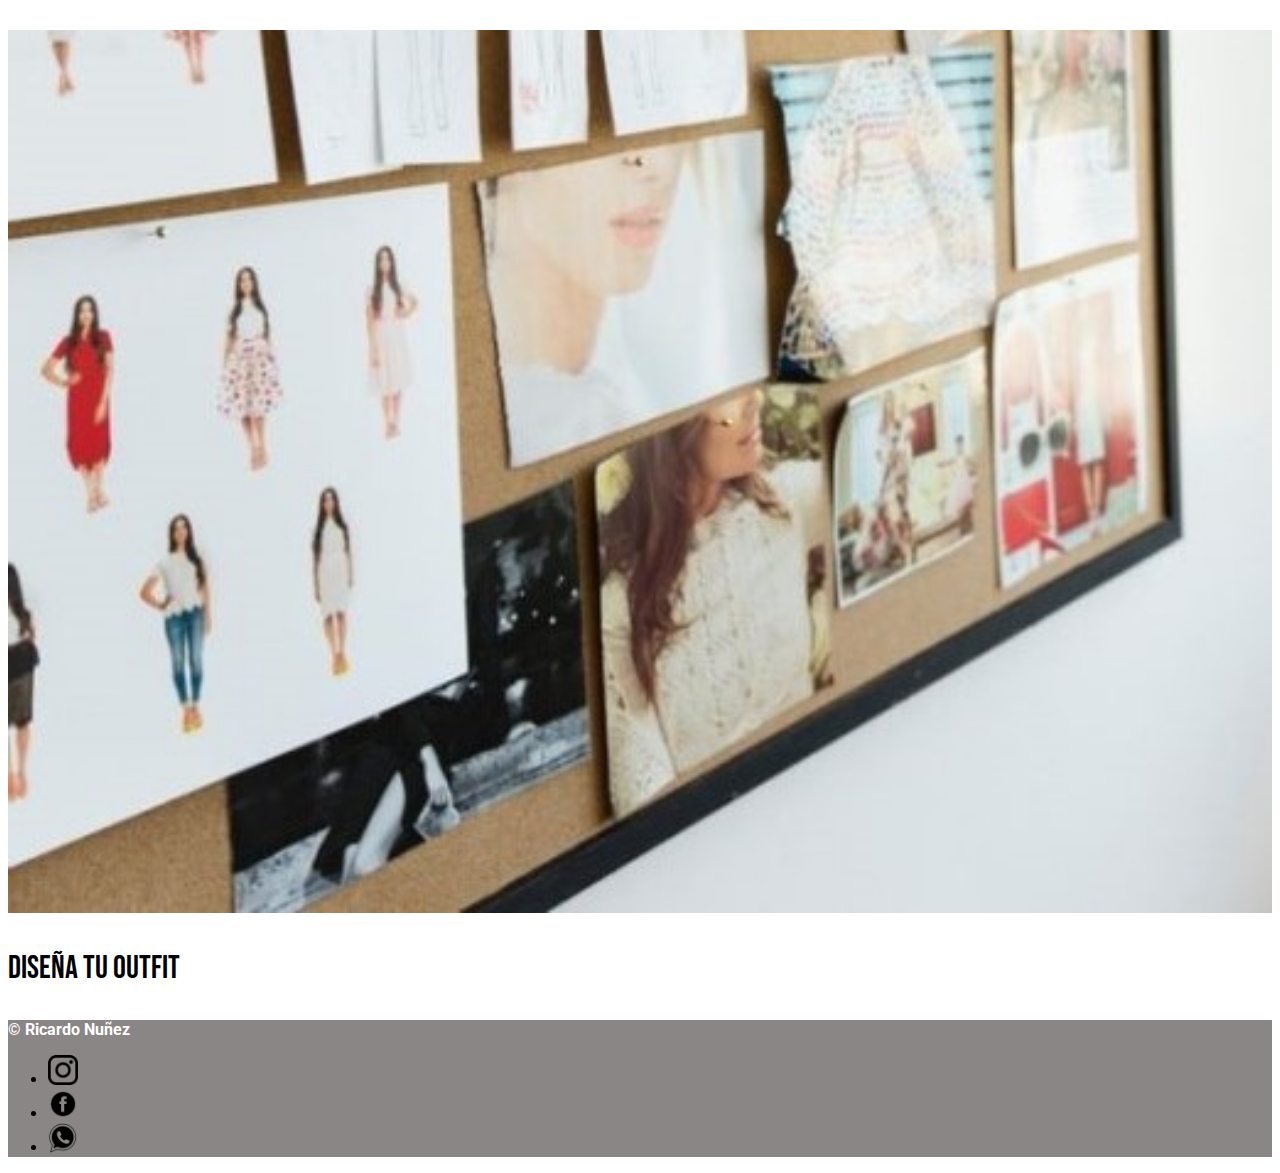
==== commit 63b25dee: "Preentrega 2 del proyecto Final" ====
--- a/blog.html
+++ b/blog.html
@@ -11,84 +11,85 @@
 	<!--Header del sitio-->
 	<div class="container-fluid bg-color">
 		<div class="container-xl bg-color">
-				<nav class="navbar navbar-expand-lg navbar-dark bg-color fixed-top">
-			  <div class="container-fluid">
-			    <a class="navbar-brand" href="index.html"><img src="./assets/logo.png" alt="Logo"></a>
-			    <button class="navbar-toggler" type="button" data-bs-toggle="collapse" data-bs-target="#navbarNav" aria-controls="navbarNav" aria-expanded="false" aria-label="Toggle navigation">
-			      <span class="navbar-toggler-icon"></span>
-			    </button>
-			    <div class="collapse navbar-collapse" id="navbarNav">
-			      <ul class="navbar-nav">
-			        <li class="nav-item">
-			          <a class="nav-link" aria-current="page" href="index.html">Home</a>
-			        </li>
-			        <li class="nav-item">
-			          <a class="nav-link" href="./shop.html">Shop</a>
-			        </li>
-			        <li class="nav-item">
-			          <a class="nav-link" href="./nuestra_historia.html">Historia</a>
-			        </li>
-			        <li class="nav-item">
-			          <a class="nav-link active" href="./blog.html">Blog</a>
-			        </li>
-			        <li class="nav-item">
-			          <a class="nav-link" href="./contacto.html">Contacto</a>
-			        </li>
-			      </ul>
-			    </div>
-			  </div>
+			<nav class="navbar navbar-expand-lg navbar-dark bg-color fixed-top">
+			 	<div class="container-fluid">
+			   		<a class="navbar-brand" href="index.html"><img src="./assets/logo.png" alt="Logo"></a>
+			   		<button class="navbar-toggler" type="button" data-bs-toggle="collapse" data-bs-target="#navbarNav" aria-controls="navbarNav" aria-expanded="false" aria-label="Toggle navigation">
+			  		<span class="navbar-toggler-icon"></span>
+			   		</button>
+				    <div class="collapse navbar-collapse" id="navbarNav">
+				      <ul class="navbar-nav">
+				        <li class="nav-item">
+				          <a class="nav-link font-weight-bold" aria-current="page" href="index.html">Home</a>
+				        </li>
+				        <li class="nav-item">
+				          <a class="nav-link font-weight-bold" href="./shop.html">Shop</a>
+				        </li>
+				        <li class="nav-item">
+				          <a class="nav-link font-weight-bold" href="./nuestra_historia.html">Historia</a>
+				        </li>
+				        <li class="nav-item">
+				          <a class="nav-link active font-weight-bold" href="./blog.html">Blog</a>
+				        </li>
+				        <li class="nav-item">
+				          <a class="nav-link font-weight-bold" href="./contacto.html">Contacto</a>
+				        </li>
+				      </ul>
+				    </div>
+			  	</div>
 			</nav>
 		</div>
 	</div>
 	<!--Fin del Header-->
 	
 	<div class="container-fluid comienzo mx-0 p-0 row">
-		<div class="col-md-12 col-lg-7 principal p-0"><img src="assets/collageBlog.png" alt="collageBlog"></div>
+		<div class="col-md-12 col-lg-7 imagen-principal-blog p-0"><img src="assets/collageBlog.png" alt="collageBlog"></div>
 		<div class="col-md-12 col-lg-5 border border-dark descripcion px-0">
-			<p>1)  Lorem ipsum dolor sit amet, consectetur adipisicing elit, sed do eiusmod
+			<p class="font-weight-medium">1)  Lorem ipsum dolor sit amet, consectetur adipisicing elit, sed do eiusmod
 			tempor incididunt ut labore et dolore magna aliqua. Ut enim ad minim veniam.</p>
-			<p>2)  Lorem ipsum dolor sit amet, consectetur adipisicing elit, sed do eiusmod
+			<p class="font-weight-medium">2)  Lorem ipsum dolor sit amet, consectetur adipisicing elit, sed do eiusmod
 			tempor incididunt ut labore et dolore magna aliqua. Ut enim ad minim veniam.</p>
-			<p>3)  Lorem ipsum dolor sit amet, consectetur adipisicing elit, sed do eiusmod
+			<p class="font-weight-medium">3)  Lorem ipsum dolor sit amet, consectetur adipisicing elit, sed do eiusmod
 			tempor incididunt ut labore et dolore magna aliqua. Ut enim ad minim veniam.</p>
-			<p>4)  Lorem ipsum dolor sit amet, consectetur adipisicing elit, sed do eiusmod
+			<p class="font-weight-medium d-none d-lg-block">4)  Lorem ipsum dolor sit amet, consectetur adipisicing elit, sed do eiusmod
 			tempor incididunt ut labore et dolore magna aliqua. Ut enim ad minim veniam.</p>
-			<p>5)  Lorem ipsum dolor sit amet, consectetur adipisicing elit, sed do eiusmod
+			<p class="font-weight-medium d-none d-lg-block">5)  Lorem ipsum dolor sit amet, consectetur adipisicing elit, sed do eiusmod
 			tempor incididunt ut labore et dolore magna aliqua. Ut enim ad minim veniam.</p>
 		</div>
 	</div>
-<div class=" container-fluid letrero3 px-0 text-center">POSTEOS</div>
 
-<div class="container-fluid mx-0 p-0 row">
-	<div class="blog h-100 col-lg-4 col-md-12">
-		<img src="assets/blog1.jpg" alt="blog1">
-		<p class="text-center letras">IDEAS DE OUTFITS CON TU BFF</p>
+	<div class=" container-fluid font-weight-light letrero-blog px-0 text-center">POSTEOS</div>
+
+	<div class="container-fluid mx-0 p-0 row">
+		<div class="blog h-100 col-lg-4 col-md-12">
+			<img src="assets/blog1.jpg" alt="blog1">
+			<p class="text-center letras-blog font-weight-light">IDEAS DE OUTFITS CON TU BFF</p>
+		</div>
+		<div class="blog h-100 col-lg-4 col-md-12">
+			<img src="assets/blog2.png" alt="blog2">
+			<p class="text-center letras-blog font-weight-light">COMO ENCONTRAR LOS COLORES QUE TE FAVORECEN</p>
+		</div>
+		<div class="blog h-100 col-lg-4 col-md-12">
+			<img src="assets/blog3.jpg" alt="blog3">
+			<p class="text-center letras-blog font-weight-light">DISEÑA TU OUTFIT</p>
+		</div>
 	</div>
-	<div class="blog h-100 col-lg-4 col-md-12">
-		<img src="assets/blog2.png" alt="blog2">
-		<p class="text-center letras">COMO ENCONTRAR LOS COLORES QUE TE FAVORECEN</p>
-	</div>
-	<div class="blog h-100 col-lg-4 col-md-12">
-		<img src="assets/blog3.jpg" alt="blog3">
-		<p class="text-center letras">DISEÑA TU OUTFIT</p>
-	</div>
-</div>
 
 	<!--Inicio del Footer-->
-<div class="container-fluid" id="footer">
-		<p class="text-center mb-0">© Ricardo Nuñez</p>
+	<div class="container-fluid" id="footer">
+		<p class="font-weight-bold text-center mb-0">© Ricardo Nuñez</p>
 		<ul class="nav justify-content-center">
 			<li class="nav-item">
-			   <a class="nav-link active" aria-current="page" href="https://www.instagram.com/?hl=es"><img src="assets/insta.png" alt="instagram"></a>
+			   <a class="nav-link active" aria-current="page" href="https://www.instagram.com/?hl=es" target="_blank"><img src="assets/insta.png" alt="instagram"></a>
 			</li>
 			<li class="nav-item">
-			   <a class="nav-link" href="https://www.facebook.com/"><img src="assets/face.png" alt="facebook"></a>
+			   <a class="nav-link" href="https://www.facebook.com/" target="_blank"><img src="assets/face.png" alt="facebook"></a>
 			</li>
 			<li class="nav-item">
-			   <a class="nav-link" href="https://www.whatsapp.com/?lang=es/"><img src="assets/ws.png" alt="whatsapp"></a>
+			   <a class="nav-link" href="https://www.whatsapp.com/?lang=es/" target="_blank"><img src="assets/ws.png" alt="whatsapp"></a>
 			</li>
 		</ul>	
-</div>
+	</div>
 	<!--Fin del Footer-->
 
  	<script src="https://cdn.jsdelivr.net/npm/bootstrap@5.0.2/dist/js/bootstrap.bundle.min.js" integrity="sha384-MrcW6ZMFYlzcLA8Nl+NtUVF0sA7MsXsP1UyJoMp4YLEuNSfAP+JcXn/tWtIaxVXM" crossorigin="anonymous"></script>
--- a/css/estilos.css
+++ b/css/estilos.css
@@ -3,8 +3,23 @@
 body{
 	font-family: 'Roboto', sans-serif;
 	font-size: 400;
-	}
-
+}
+
+.font-weight-bold{
+	font-weight: 700;
+}
+
+.font-weight-light{
+	font-weight: 400;
+}
+
+.font-weight-medium{
+	font-weight: 500;
+}
+
+.comienzo{
+	margin-top: 80px !important;
+}
 
 /*Inicio del Header*/
 
@@ -25,7 +40,6 @@
 	color: #000000b0;
 	font-family: 'Roboto', sans-serif;
 	font-size: 1.2rem;
-	font-weight: 700;
 }
 
 .navbar-nav .nav-item a:hover{
@@ -37,13 +51,13 @@
 
 /*Inicio Pagina home*/
 
-.fondo2{
+.banner-index{
 	background-image: url('../assets/collageHome.png');
 	background-size: cover;
 	height: 600px;
 }
 
-@keyframes letrero5{
+@keyframes letrero-index{
 	0%{
 		color:magenta ;
 	}
@@ -53,24 +67,22 @@
 	}
 }
 
-.fondo2 .letrero{
+.banner-index .letrero-banner{
 	color: #c786cca1;
 	font-family: 'Bebas Neue', cursive;
 	font-size: 4rem;
-	font-weight: 400;
 	margin-top: 160px;
-	animation-name: letrero5;
+	animation-name: letrero-index;
 	animation-iteration-count: infinite;
 	animation-timing-function: ease-in-out;
 	animation-duration: 1s;
 	animation-delay: 0.01s;
 }
 
-.fondo2 .comprar{
-	color: black;
-	font-family: 'Bebas Neue', cursive;
-	font-size: 2rem;
-	font-weight: 400;
+.banner-index .boton-comprar{
+	color: #000;
+	font-family: 'Bebas Neue', cursive;
+	font-size: 2rem;
 	position: absolute;
 	margin-top: 150px;
 	margin-left: -40px;
@@ -79,24 +91,24 @@
 /*Responsive Home*/
 @media all and (max-width: 768px){
 
-	.fondo2{
+	.banner-index{
 		background-image: url('../assets/fondo2.jpg');
 		background-size: cover;
 		object-fit: contain;
 	}
 
-	.fondo2 .letrero{
+	.banner-index .letrero-banner{
 		font-size: 2.2rem;
 	}
 
-	.fondo2 .comprar{
+	.banner-index .boton-comprar{
 		margin-top: 250px;
 	}
 }
 /*fin del responsive Home*/
 
 
-@keyframes letrero6{
+@keyframes letrero-animado{
 	0%{
 		color:#c786cc ;
 	}
@@ -106,31 +118,27 @@
 	}
 }
 
-.letrero2{
+.letrero-descuento{
 	color: pink;
 	font-family: 'Bebas Neue', cursive;
 	font-size: 2rem;
-	font-weight: 400;
-	animation-name: letrero6;
+	animation-name: letrero-animado;
 	animation-iteration-count: infinite;
 	animation-timing-function: ease-in-out;
 	animation-duration: 1s;
 	animation-delay: 0.01s;
 }
 
-.letrero4{
+.letrero-codigo{
 	color: pink;
 	font-family: 'Bebas Neue', cursive;
 	font-size: 2rem;
-	font-weight: 400;
-}
-
-.cartel{
 	background-color: orange;
 }
 
+
 @media all and (min-width: 768px){
-	.container{
+	.carousel{
 		width: 400px !important;
 	}
 
@@ -144,27 +152,23 @@
 
 /* Inicio pagina Shop*/
 
-.comienzo{
-	margin-top: 80px !important;
-}
-
-.nombre{
+.descripcion-shop{
 	color: black;
 	font-family: 'Montserrat', sans-serif;
 	background-color: gray;
 	font-size: 2rem;
-	font-weight: 700;
-}
-
-.imagenes img{
+}
+
+.container-shop{
+	width: 400px !important;
+}
+
+.imagenes-shop{
+	transition: all 250ms ease-in-out;
 	height: 180px;
 }
 
-.ampliacion{
-	transition: all 250ms ease-in-out;
-}
-
-.ampliacion:hover{
+.imagenes-shop:hover{
 	transform: scale(1.1);
 	box-shadow: 0 0 5px 0 rgba(0,0,0,.2);
 }
@@ -173,29 +177,25 @@
 
 /*Inicio Pagina Nuestra Historia*/
 
-
-.fondo .letrero{
+.fondo .letrero-historia{
 	color: #c786cc;
 	font-family: 'Bebas Neue', cursive;
 	font-size: 5rem;
-	font-weight: 400;
-	animation-name: letrero6;
+	animation-name: letrero-animado;
 	animation-iteration-count: infinite;
 	animation-timing-function: ease-in-out;
 	animation-duration: 1s;
 	animation-delay: 0.01s;
 }
 
-
 .imagenAbout img{
 	height: 310px;
 }
 
 @media all and (max-width: 768px){
 
-	.fondo .letrero{
+	.fondo .letrero-historia{
 		font-size: 3rem;
-		font-weight: 400;
 	}
 
 	.imagenAbout img{
@@ -203,11 +203,10 @@
 	}
 }
 
-.fondo .texto{
+.fondo .texto-historia{
 	color: black;
 	font-family: 'Montserrat', sans-serif;
-	font-size: 1.4rem;
-	font-weight: 500;
+	font-size: 1.2rem;
 }
 
 
@@ -216,21 +215,20 @@
 
 /*Inicio Pagina Blog*/
 
-.principal img{
+.imagen-principal-blog img{
 	width:  100%;
 	height:  100%;
 }
 
 .descripcion p{
-	font-family: 'Roboto', sans-serif;
-	font-size: 1.2rem;
-}
-
-.letrero3{
+	font-family: 'Montserrat', sans-serif;
+	font-size: 1.2rem;
+}
+
+.letrero-blog{
 	color: #c786cc;
 	font-family: 'Bebas Neue', cursive;
 	font-size: 4rem;
-	font-weight: 400;
 	background-color: #ffa5008f;
 }
 
@@ -245,11 +243,10 @@
 	box-shadow: 0 0 5px 0 rgba(0,0,0,.2);
 }
 
-.letras{
+.letras-blog{
 	color: black;
 	font-family: 'Bebas Neue', cursive;
 	font-size: 2rem;
-	font-weight: 400;
 }
 
 /*Fin de la Pagina blog*/
@@ -266,7 +263,12 @@
 .fondo .tituloFormulario{
 	font-family: 'Roboto', sans-serif;
 	font-size: 2rem;
-	font-weight: 700;
+}
+
+@media all and (max-width: 768px){
+	.fondo .tituloFormulario{
+	font-size: 1.2rem;
+	}
 }
 
 .mapa iframe{
@@ -283,7 +285,6 @@
 #footer p{
 	font-family: 'Roboto', sans-serif;
 	font-size: 1rem;
-	font-weight: 700;
 	color: white;
 }
 
@@ -291,5 +292,4 @@
 	width: 30px;
 	height: 30px;
 }
-/*Fin footer*/
-
+/*Fin footer*/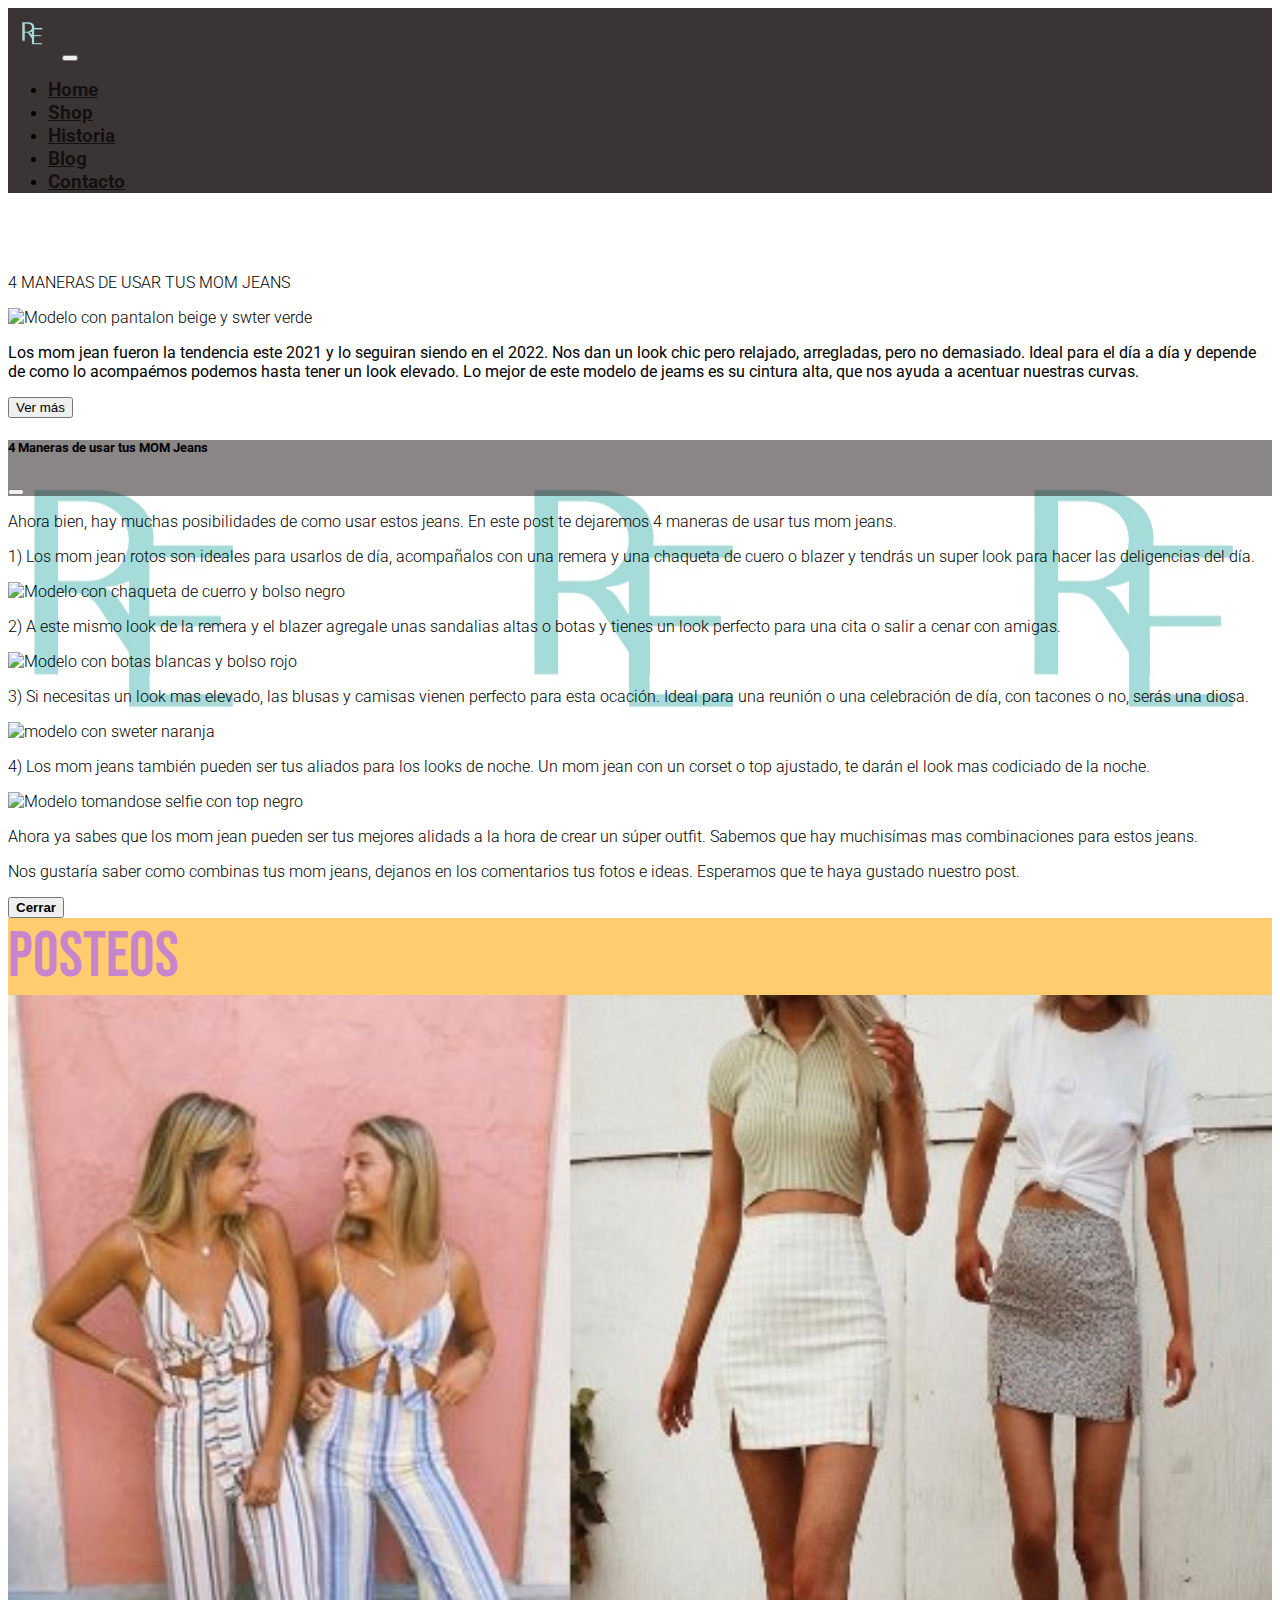
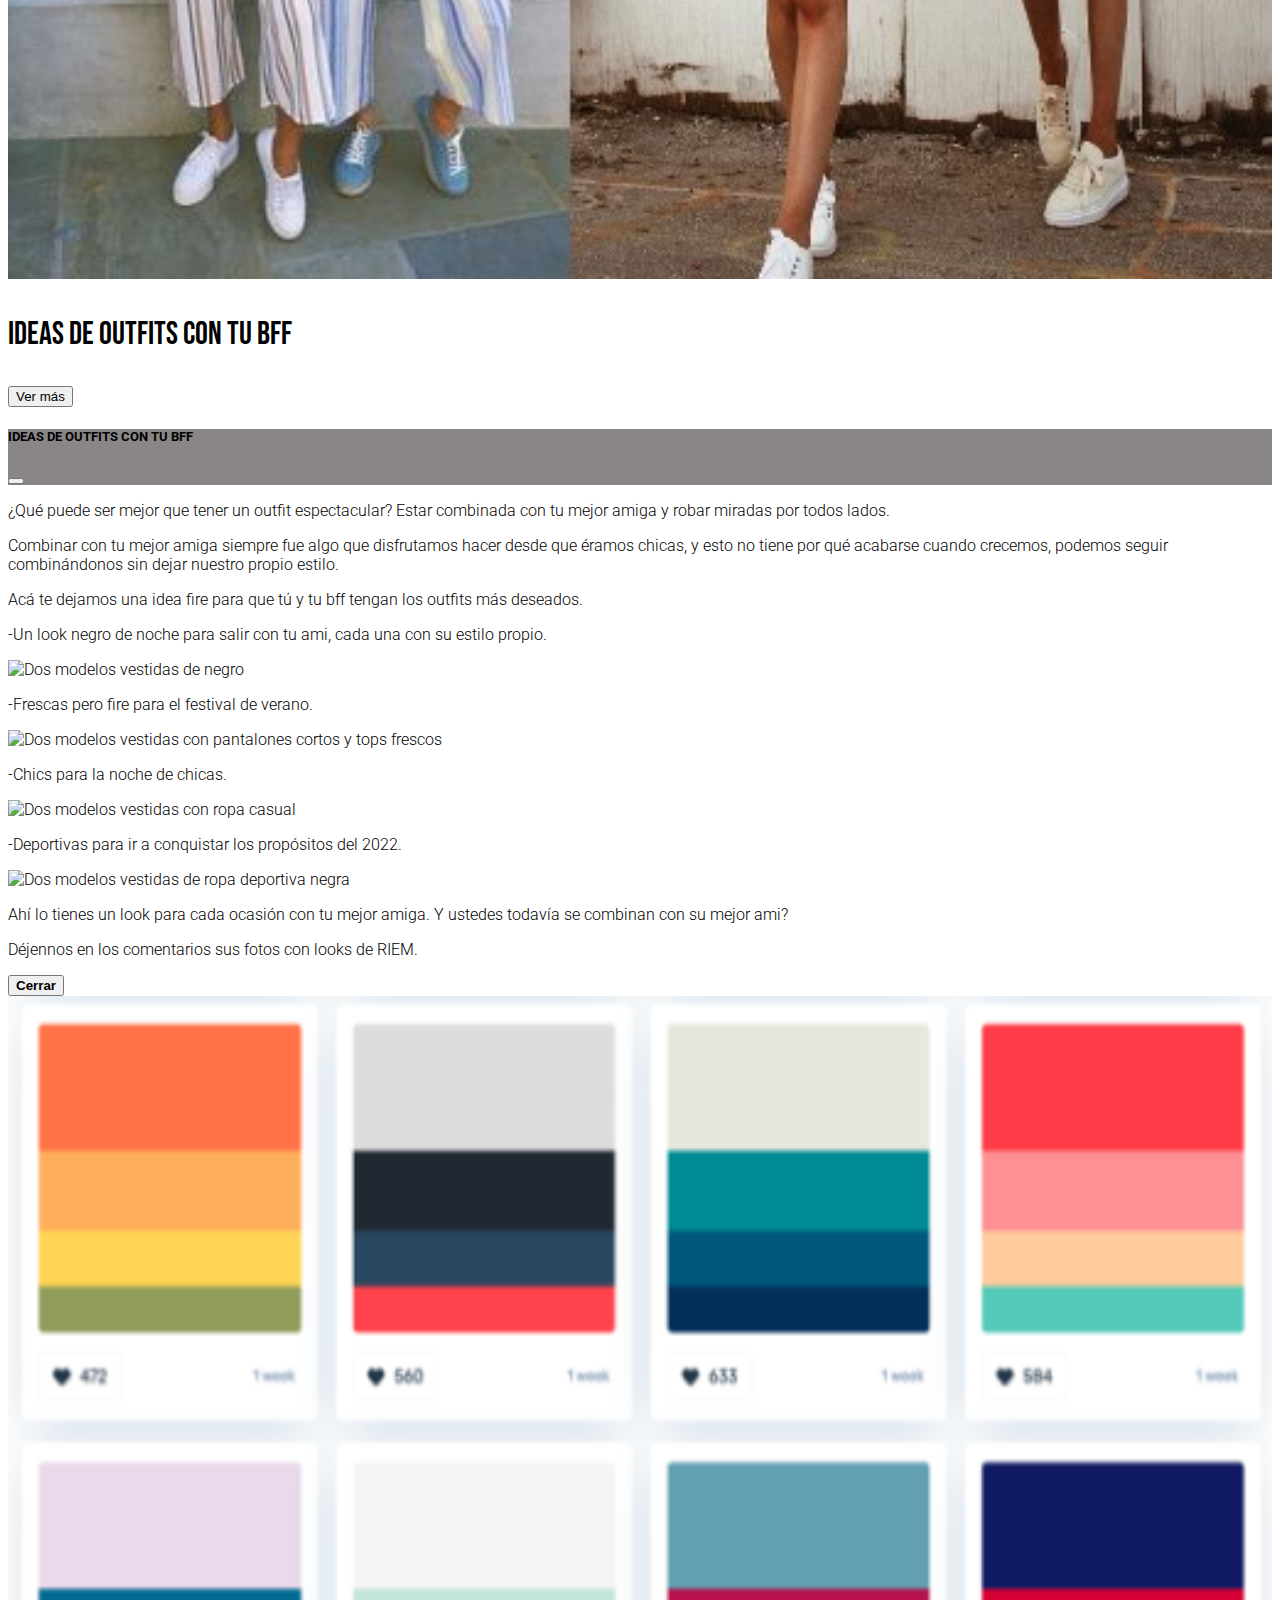
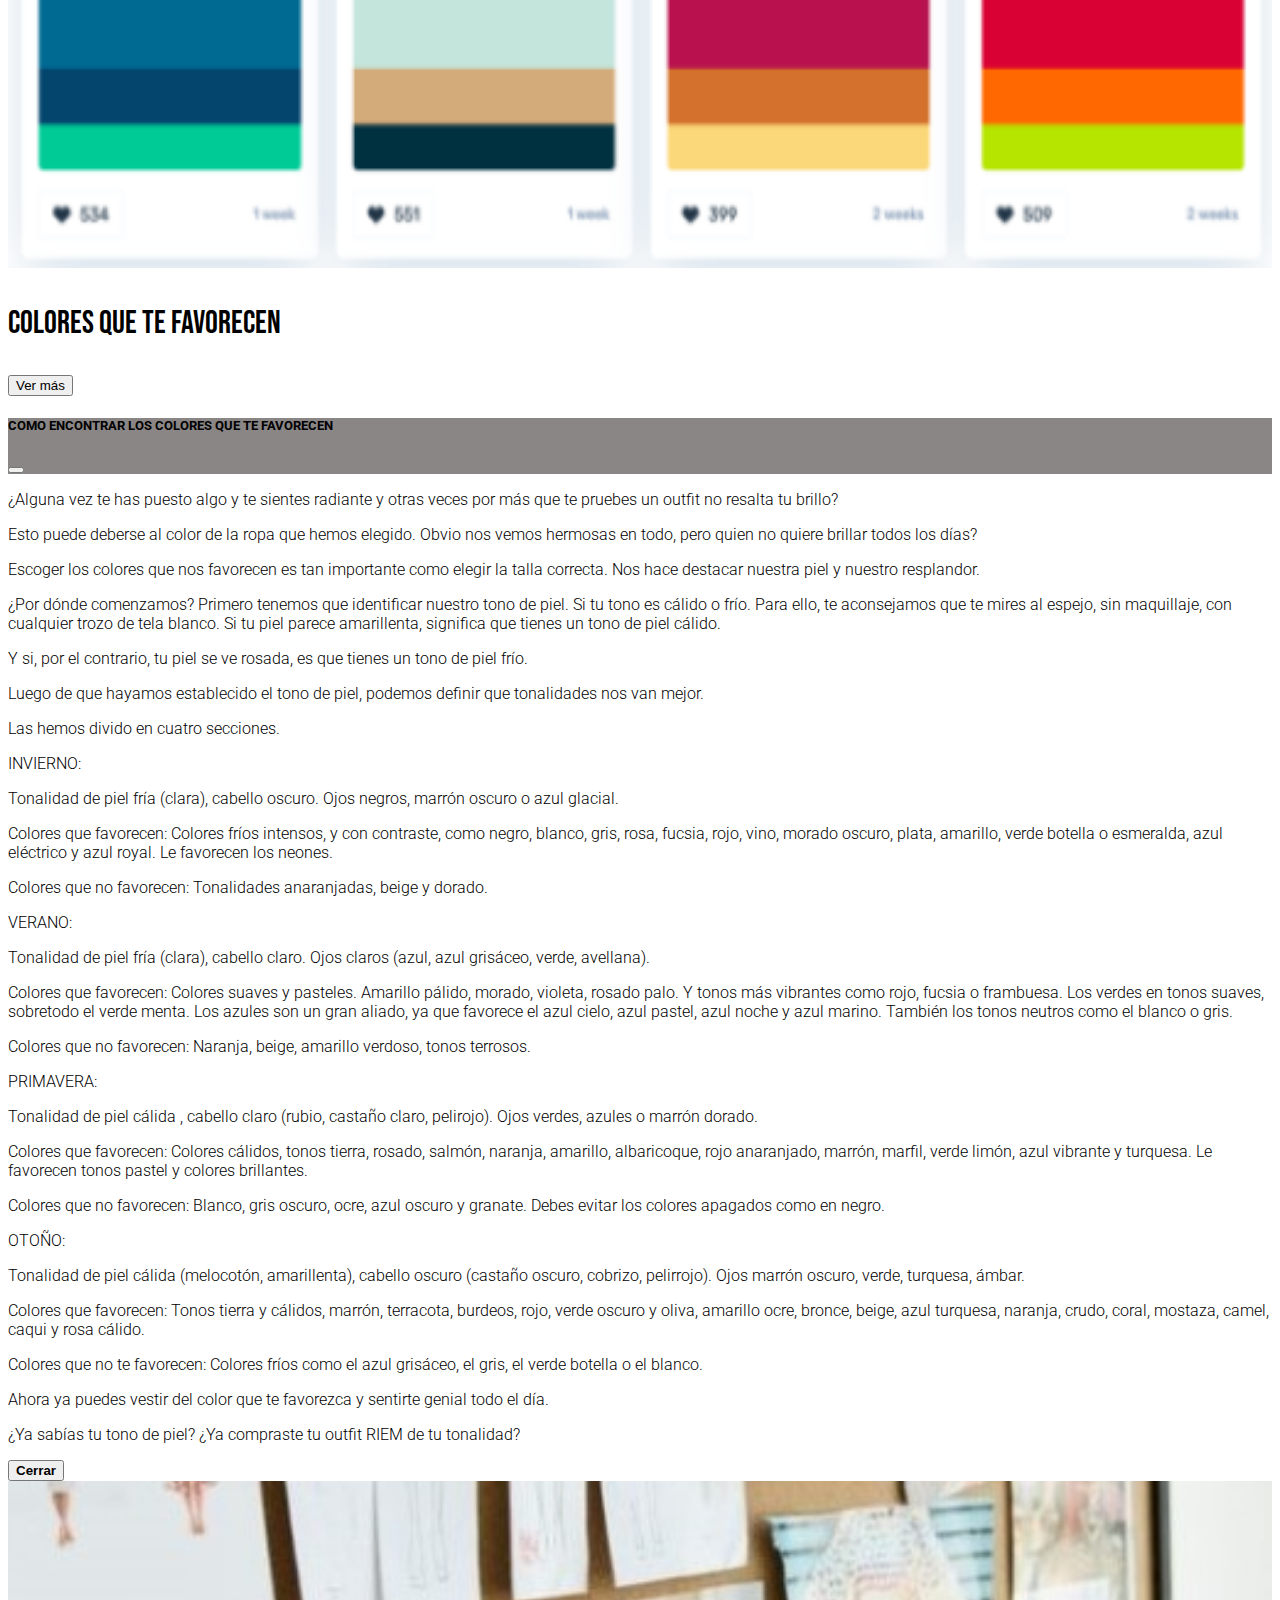
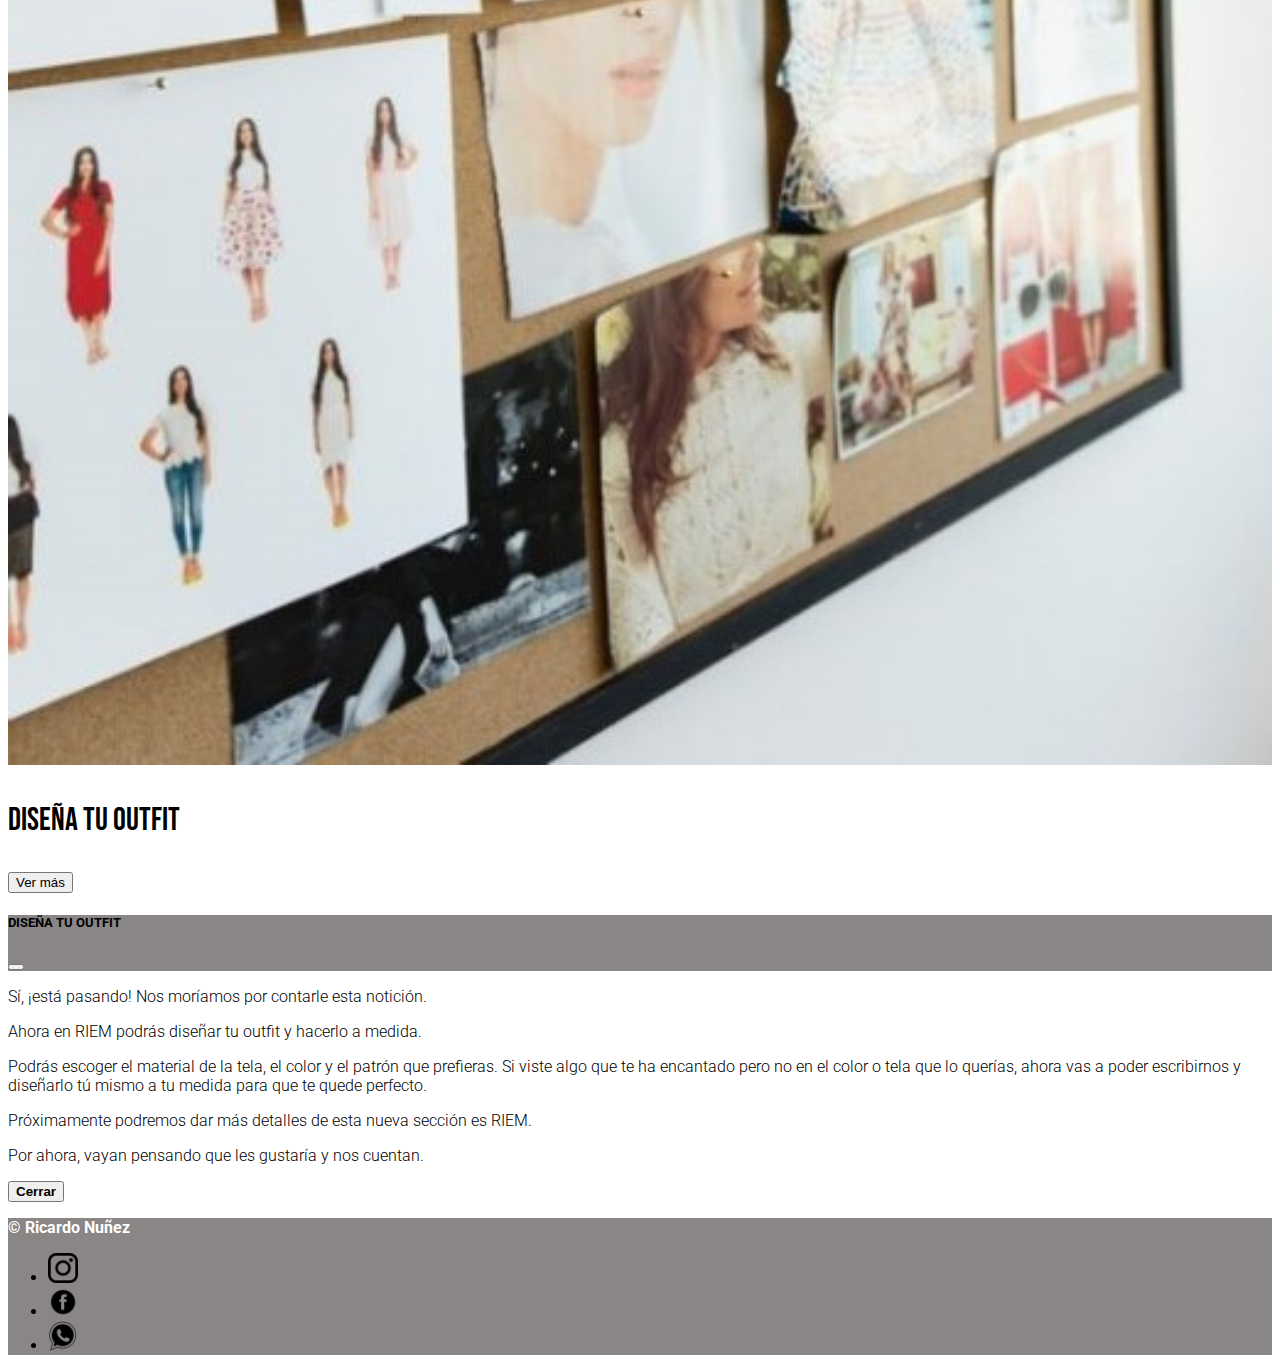
==== commit 0c6f7fa8: "Agregando nombres y precios a shop, y alt a imagenes" ====
--- a/blog.html
+++ b/blog.html
@@ -3,13 +3,19 @@
 <head>
 	<meta charset="utf-8">
 	<meta name="viewport" content="width=device-width, initial-scale=1">
-	<title>RIEM STORE</title>
+	<meta name="description" content="Posteos de moda femenina, y de tendencias">
+	<meta name="keywords" content="ROPA, SHOP, PANTALON, POLLERAS, VESTIDO, MUJER, MODA, OUTFIT, VERANO">
+	<title>BLOG</title>
+	<link rel="apple-touch-icon" sizes="180x180" href="/apple-touch-icon.png">
+	<link rel="icon" type="image/png" sizes="32x32" href="./assets/favicon-32x32.png">
+	<link rel="icon" type="image/png" sizes="16x16" href="./assets/favicon-16x16.png">
+	<link rel="manifest" href="/site.webmanifest">
 	<link href="https://cdn.jsdelivr.net/npm/bootstrap@5.0.2/dist/css/bootstrap.min.css" rel="stylesheet" integrity="sha384-EVSTQN3/azprG1Anm3QDgpJLIm9Nao0Yz1ztcQTwFspd3yD65VohhpuuCOmLASjC" crossorigin="anonymous">
-	<link rel="stylesheet" type="text/css" href="css/estilos.css">
+	<link rel="stylesheet" type="text/css" href="css/style.css">
 </head>
 <body>
 	<!--Header del sitio-->
-	<div class="container-fluid bg-color">
+	<header class="container-fluid bg-color">
 		<div class="container-xl bg-color">
 			<nav class="navbar navbar-expand-lg navbar-dark bg-color fixed-top">
 			 	<div class="container-fluid">
@@ -39,44 +45,222 @@
 			  	</div>
 			</nav>
 		</div>
-	</div>
+	</header>
 	<!--Fin del Header-->
 	
-	<div class="container-fluid comienzo mx-0 p-0 row">
-		<div class="col-md-12 col-lg-7 imagen-principal-blog p-0"><img src="assets/collageBlog.png" alt="collageBlog"></div>
-		<div class="col-md-12 col-lg-5 border border-dark descripcion px-0">
-			<p class="font-weight-medium">1)  Lorem ipsum dolor sit amet, consectetur adipisicing elit, sed do eiusmod
-			tempor incididunt ut labore et dolore magna aliqua. Ut enim ad minim veniam.</p>
-			<p class="font-weight-medium">2)  Lorem ipsum dolor sit amet, consectetur adipisicing elit, sed do eiusmod
-			tempor incididunt ut labore et dolore magna aliqua. Ut enim ad minim veniam.</p>
-			<p class="font-weight-medium">3)  Lorem ipsum dolor sit amet, consectetur adipisicing elit, sed do eiusmod
-			tempor incididunt ut labore et dolore magna aliqua. Ut enim ad minim veniam.</p>
-			<p class="font-weight-medium d-none d-lg-block">4)  Lorem ipsum dolor sit amet, consectetur adipisicing elit, sed do eiusmod
-			tempor incididunt ut labore et dolore magna aliqua. Ut enim ad minim veniam.</p>
-			<p class="font-weight-medium d-none d-lg-block">5)  Lorem ipsum dolor sit amet, consectetur adipisicing elit, sed do eiusmod
-			tempor incididunt ut labore et dolore magna aliqua. Ut enim ad minim veniam.</p>
-		</div>
-	</div>
+	<section class="container-fluid fondo comienzo mx-0 p-0">
+		<div class="text-center my-3">
+			<p class="mx-auto titulo-blog rounded-3">4 MANERAS DE USAR TUS MOM JEANS</p>
+		</div>
+		<div class="text-center imagen-principal-blog">
+			<img src="assets/collageBlog.jpg" alt="Modelo con pantalon beige y swter verde" class="w-100 rounded-3">
+		</div>
+		<div class="text-center my-3">
+			<p class="font-weight-medium descripcion mx-auto">Los mom jean fueron la tendencia este 2021 y lo seguiran siendo en el 2022. Nos dan un look chic pero relajado, arregladas, pero no demasiado. Ideal para el día a día y depende de como lo acompaémos podemos hasta tener un look elevado. Lo mejor de este modelo de jeams es su cintura alta, que nos ayuda a acentuar nuestras curvas. 
+			</p>
+		</div>
+		<div class="text-center my-2">
+			<button type="button" class="btn btn-dark boton-compra" data-bs-toggle="modal" data-bs-target="#staticBackdrop">
+			  Ver más
+			</button>
+
+			<!-- Modal -->
+			<div class="modal fade " id="staticBackdrop" data-bs-backdrop="static" data-bs-keyboard="false" tabindex="-1" aria-labelledby="staticBackdropLabel" aria-hidden="true">
+			  <div class="modal-dialog modal-dialog-scrollable">
+			    <div class="modal-content">
+			      <div class="modal-header bg-color">
+			        <h5 class="modal-title letras-modal font-weight-bold" id="staticBackdropLabel">4 Maneras de usar tus MOM Jeans</h5>
+			        <button type="button" class="btn-close" data-bs-dismiss="modal" aria-label="Close"></button>
+			      </div>
+			      <div class="modal-body">
+			        <p class="my-3">Ahora bien, hay muchas posibilidades de como usar estos jeans. En este post te dejaremos 4 maneras de usar tus mom jeans.</p>
+			        <p>1)  Los mom jean rotos son ideales para usarlos de día, acompañalos con una remera y una chaqueta de cuero o blazer y tendrás un super look para hacer las deligencias del día.</p>
+			        <div>
+			        	<img src="./assets/modal-blog1.jpg" class="imagenes-blog" alt="Modelo con chaqueta de cuerro y bolso negro">
+			        </div>
+			        <p class="my-3">2)  A este mismo look de la remera y el blazer agregale unas sandalias altas o botas y tienes un look perfecto para una cita o salir a cenar con amigas.</p>
+			        <div>
+			        	<img src="./assets/modal-blog2.jpg" class="imagenes-blog" alt="Modelo con botas blancas y bolso rojo">
+			        </div>
+			        <p class="my-3">3) Si necesitas un look mas elevado, las blusas y camisas vienen perfecto para esta ocación. Ideal para una reunión o una celebración de día, con tacones o no, serás una diosa. </p>
+			        <div>
+			        	<img src="./assets/modal-blog3.jpg" class="imagenes-blog" alt="modelo con sweter naranja">
+			        </div>
+			        <p class="my-3">4) Los mom jeans también pueden ser tus aliados para los looks de noche. Un mom jean con un corset o top ajustado, te darán el look mas codiciado de la noche. </p>
+			        <div>
+			        	<img src="./assets/modal-blog4.jpg" class="imagenes-blog" alt="Modelo tomandose selfie con top negro">
+			        </div>
+			        <p class="my-3">Ahora ya sabes que los mom jean pueden ser tus mejores alidads a la hora de crear un súper outfit. Sabemos que hay muchisímas mas combinaciones para estos jeans.</p>
+			        <p class="my-3">Nos gustaría saber como combinas tus mom jeans, dejanos en los comentarios tus fotos e ideas. Esperamos que te haya gustado nuestro post.</p>
+			      </div>
+			      <div class="modal-footer">
+			        <button type="button" class="btn btn-secondary font-weight-bold letras-modal" data-bs-dismiss="modal">Cerrar</button>
+			      </div>
+			    </div>
+			  </div>
+			</div>
+		</div>
+	</section>
 
 	<div class=" container-fluid font-weight-light letrero-blog px-0 text-center">POSTEOS</div>
 
-	<div class="container-fluid mx-0 p-0 row">
-		<div class="blog h-100 col-lg-4 col-md-12">
-			<img src="assets/blog1.jpg" alt="blog1">
+	<section class="container-fluid mx-0 p-0 row">
+		<div class="blog h-100 col-lg-4 col-md-12 text-center mx-auto">
+			<img src="assets/blog1.jpg" alt="collage de 4 amigas">
 			<p class="text-center letras-blog font-weight-light">IDEAS DE OUTFITS CON TU BFF</p>
-		</div>
-		<div class="blog h-100 col-lg-4 col-md-12">
-			<img src="assets/blog2.png" alt="blog2">
-			<p class="text-center letras-blog font-weight-light">COMO ENCONTRAR LOS COLORES QUE TE FAVORECEN</p>
-		</div>
-		<div class="blog h-100 col-lg-4 col-md-12">
-			<img src="assets/blog3.jpg" alt="blog3">
+			<div class="text-center my-2">
+			<button type="button" class="btn btn-dark boton-compra" data-bs-toggle="modal" data-bs-target="#staticBackdrop2">
+			  Ver más
+			</button>
+			<!-- Modal -->
+			<div class="modal fade " id="staticBackdrop2" data-bs-backdrop="static" data-bs-keyboard="false" tabindex="-1" aria-labelledby="staticBackdropLabel" aria-hidden="true">
+			  <div class="modal-dialog modal-dialog-scrollable">
+			    <div class="modal-content">
+			      <div class="modal-header bg-color">
+			        <h5 class="modal-title letras-modal font-weight-bold" id="staticBackdropLabel">IDEAS DE OUTFITS CON TU BFF</h5>
+			        <button type="button" class="btn-close" data-bs-dismiss="modal" aria-label="Close"></button>
+			      </div>
+			      <div class="modal-body">
+			        <p class="my-3">¿Qué puede ser mejor que tener un outfit espectacular? Estar combinada con tu mejor amiga y robar miradas por todos lados.</p>
+			        <p class="my-3">Combinar con tu mejor amiga siempre fue algo que disfrutamos hacer desde que éramos chicas, y esto no tiene por qué acabarse cuando crecemos, podemos seguir combinándonos sin dejar nuestro propio estilo. </p>
+			        <p class="my-3">Acá te dejamos una idea fire para que tú y tu bff tengan los outfits más deseados. </p>
+			        <p class="my-3">-Un look negro de noche para salir con tu ami, cada una con su estilo propio. </p>
+			        <div>
+			        	<img src="./assets/bff1.jpg" class="imagenes-blog" alt="Dos modelos vestidas de negro">
+			        </div>
+			        <p class="my-3">-Frescas pero fire para el festival de verano. </p>
+			        <div>
+			        	<img src="./assets/bff2.jpg" class="imagenes-blog" alt="Dos modelos vestidas con pantalones cortos y tops frescos">
+			        </div>
+			        <p class="my-3">-Chics para la noche de chicas. </p>
+			        <div>
+			        	<img src="./assets/bff3.jpg" class="imagenes-blog" alt="Dos modelos vestidas con ropa casual">
+			        </div>
+			        <p class="my-3">-Deportivas para ir a conquistar los propósitos del 2022.</p>
+			        <div>
+			        	<img src="./assets/bff4.jpg" class="imagenes-blog" alt="Dos modelos vestidas de ropa deportiva negra">
+			        </div>
+			        <p class="my-3">Ahí lo tienes un look para cada ocasión con tu mejor amiga. Y ustedes todavía se combinan con su mejor ami?</p>
+			        <p class="my-3">Déjennos en los comentarios sus fotos con looks de RIEM.</p>
+			      </div>
+			      <div class="modal-footer">
+			        <button type="button" class="btn btn-secondary font-weight-bold letras-modal" data-bs-dismiss="modal">Cerrar</button>
+			      </div>
+			    </div>
+			  </div>
+			</div>
+		</div>
+
+		</div>
+		<div class="blog h-100 col-lg-4 col-md-12 text-center mx-auto">
+			<img src="assets/blog2.png" alt="paletas de colores">
+			<p class="text-center letras-blog font-weight-light">COLORES QUE TE FAVORECEN</p>
+			<button type="button" class="btn btn-dark boton-compra" data-bs-toggle="modal" data-bs-target="#staticBackdrop3">
+			  Ver más
+			</button>
+			<!-- Modal -->
+			<div class="modal fade " id="staticBackdrop3" data-bs-backdrop="static" data-bs-keyboard="false" tabindex="-1" aria-labelledby="staticBackdropLabel" aria-hidden="true">
+			  <div class="modal-dialog modal-dialog-scrollable">
+			    <div class="modal-content">
+			      <div class="modal-header bg-color">
+			        <h5 class="modal-title letras-modal font-weight-bold" id="staticBackdropLabel">COMO ENCONTRAR LOS COLORES QUE TE FAVORECEN</h5>
+			        <button type="button" class="btn-close" data-bs-dismiss="modal" aria-label="Close"></button>
+			      </div>
+			      <div class="modal-body">
+			        <p class="my-3">¿Alguna vez te has puesto algo y te sientes radiante y otras veces por más que te pruebes un outfit no resalta tu brillo?</p>
+
+					<p class="my-3">Esto puede deberse al color de la ropa que hemos elegido. Obvio nos vemos hermosas en todo, pero quien no quiere brillar todos los días?</p>
+
+					<p class="my-3">Escoger los colores que nos favorecen es tan importante como elegir la talla correcta. Nos hace destacar nuestra piel y nuestro resplandor.</p> 
+
+					<p class="my-3">¿Por dónde comenzamos? Primero tenemos que identificar nuestro  tono de piel. Si tu tono es cálido o frío. Para ello, te aconsejamos que te mires al espejo, sin maquillaje, con cualquier trozo de tela blanco. Si tu piel parece amarillenta, significa que tienes un tono de piel cálido.</p>
+
+					<p class="my-3">Y si, por el contrario, tu piel se ve rosada, es que tienes un tono de piel frío.</p>
+
+					<p class="my-3">Luego de que hayamos establecido el tono de piel, podemos definir que tonalidades nos van mejor.</p> 
+
+					<p class="my-3">Las hemos divido en cuatro secciones. </p>
+
+					<p class="my-3">INVIERNO:</p>
+
+					<p class="my-3">Tonalidad de piel fría (clara), cabello oscuro. Ojos negros, marrón oscuro o azul glacial.</p>
+
+					<p class="my-3">Colores que favorecen: Colores fríos intensos, y con contraste, como negro, blanco, gris, rosa, fucsia, rojo, vino, morado oscuro, plata, amarillo, verde botella o esmeralda, azul eléctrico y azul royal. Le favorecen los neones.</p>
+
+					<p class="my-3">Colores que no favorecen: Tonalidades anaranjadas, beige y dorado.</p>
+
+					<p class="my-3">VERANO:</p>
+
+					<p class="my-3">Tonalidad de piel fría (clara), cabello claro. Ojos claros (azul, azul grisáceo, verde, avellana).</p>
+
+					<p class="my-3">Colores que favorecen: Colores suaves y pasteles. Amarillo pálido, morado, violeta, rosado palo. Y tonos más vibrantes como rojo, fucsia o  frambuesa. Los verdes en tonos suaves, sobretodo el verde menta. Los azules son un gran aliado, ya que favorece el azul cielo, azul pastel, azul noche y azul marino. También los tonos neutros como el blanco o gris.</p>
+
+					<p class="my-3">Colores que no favorecen: Naranja, beige, amarillo verdoso, tonos terrosos.</p>
+
+					<p class="my-3">PRIMAVERA:</p>
+
+					<p class="my-3">Tonalidad de piel cálida , cabello claro (rubio, castaño claro, pelirojo). Ojos verdes, azules o marrón dorado.</p>
+
+					<p class="my-3">Colores que favorecen: Colores cálidos, tonos tierra, rosado, salmón, naranja, amarillo, albaricoque, rojo anaranjado, marrón, marfil, verde limón, azul vibrante y turquesa. Le favorecen tonos pastel y colores brillantes.</p>
+
+					<p class="my-3">Colores que no favorecen: Blanco, gris oscuro, ocre, azul oscuro y granate. Debes evitar los colores apagados como en negro.</p>
+
+					<p class="my-3">OTOÑO:</p>
+
+					<p class="my-3">Tonalidad de piel cálida (melocotón, amarillenta), cabello oscuro (castaño oscuro, cobrizo, pelirrojo). Ojos marrón oscuro, verde, turquesa, ámbar.</p>
+
+					<p class="my-3">Colores que favorecen: Tonos tierra y cálidos, marrón, terracota, burdeos, rojo, verde oscuro y oliva, amarillo ocre, bronce, beige, azul turquesa, naranja, crudo, coral, mostaza, camel,  caqui y rosa cálido.</p>
+
+					<p class="my-3">Colores que no te favorecen: Colores fríos como el azul grisáceo, el gris, el verde botella o el blanco.</p>
+
+					<p class="my-3">Ahora ya puedes vestir del color que te favorezca y sentirte genial todo el día.</p> 
+
+					<p class="my-3">¿Ya sabías tu tono de piel? ¿Ya compraste tu outfit RIEM de tu tonalidad?</p>
+					
+			      </div>
+			      <div class="modal-footer">
+			        <button type="button" class="btn btn-secondary font-weight-bold letras-modal" data-bs-dismiss="modal">Cerrar</button>
+			      </div>
+			    </div>
+			  </div>
+			</div>
+		</div>
+		<div class="blog h-100 col-lg-4 col-md-12 text-center mx-auto">
+			<img src="assets/blog3.jpg" alt="cartelera con ideas">
 			<p class="text-center letras-blog font-weight-light">DISEÑA TU OUTFIT</p>
-		</div>
-	</div>
+			<button type="button" class="btn btn-dark boton-compra" data-bs-toggle="modal" data-bs-target="#staticBackdrop4">
+			  Ver más
+			</button>
+			<!-- Modal -->
+			<div class="modal fade " id="staticBackdrop4" data-bs-backdrop="static" data-bs-keyboard="false" tabindex="-1" aria-labelledby="staticBackdropLabel" aria-hidden="true">
+			  <div class="modal-dialog modal-dialog-scrollable">
+			    <div class="modal-content">
+			      <div class="modal-header bg-color">
+			        <h5 class="modal-title letras-modal font-weight-bold" id="staticBackdropLabel">DISEÑA TU OUTFIT</h5>
+			        <button type="button" class="btn-close" data-bs-dismiss="modal" aria-label="Close"></button>
+			      </div>
+			      <div class="modal-body">
+			        <p class="my-3">Sí, ¡está pasando! Nos moríamos por contarle esta notición.</p>
+
+					<p class="my-3">Ahora en RIEM podrás diseñar tu outfit y hacerlo a medida.</p>
+
+					<p class="my-3">Podrás escoger el material de la tela, el color y el patrón que prefieras. Si viste algo que te ha encantado pero no en el color o tela que lo querías, ahora vas a poder escribirnos y diseñarlo tú mismo a tu medida para que te quede perfecto.</p>
+
+					<p class="my-3">Próximamente podremos dar más detalles de esta nueva sección es RIEM. </p>
+
+					<p class="my-3">Por ahora, vayan pensando que les gustaría y nos cuentan.</p>
+			      </div>
+			      <div class="modal-footer">
+			        <button type="button" class="btn btn-secondary font-weight-bold letras-modal" data-bs-dismiss="modal">Cerrar</button>
+			      </div>
+			    </div>
+			  </div>
+			</div>
+		</div>
+	</section>
 
 	<!--Inicio del Footer-->
-	<div class="container-fluid" id="footer">
+	<footer class="container-fluid" id="footer">
 		<p class="font-weight-bold text-center mb-0">© Ricardo Nuñez</p>
 		<ul class="nav justify-content-center">
 			<li class="nav-item">
@@ -86,10 +270,10 @@
 			   <a class="nav-link" href="https://www.facebook.com/" target="_blank"><img src="assets/face.png" alt="facebook"></a>
 			</li>
 			<li class="nav-item">
-			   <a class="nav-link" href="https://www.whatsapp.com/?lang=es/" target="_blank"><img src="assets/ws.png" alt="whatsapp"></a>
+			   <a class="nav-link" href="https://api.whatsapp.com/send?phone=541123268854" target="_blank"><img src="assets/ws.png" alt="whatsapp"></a>
 			</li>
 		</ul>	
-	</div>
+	</footer>
 	<!--Fin del Footer-->
 
  	<script src="https://cdn.jsdelivr.net/npm/bootstrap@5.0.2/dist/js/bootstrap.bundle.min.js" integrity="sha384-MrcW6ZMFYlzcLA8Nl+NtUVF0sA7MsXsP1UyJoMp4YLEuNSfAP+JcXn/tWtIaxVXM" crossorigin="anonymous"></script>
--- a/css/style.css
+++ b/css/style.css
@@ -0,0 +1,189 @@
+@import url("https://fonts.googleapis.com/css2?family=Bebas+Neue&family=Dongle:wght@300;400;700&family=Montserrat:wght@400;600;800&family=Roboto:ital,wght@0,100;0,700;1,400&display=swap");
+body {
+  font-family: 'Roboto', sans-serif;
+  font-weight: 300; }
+
+.font-weight-bold {
+  font-weight: 700; }
+
+.font-weight-light {
+  font-weight: 300; }
+
+.font-weight-medium {
+  font-weight: 400; }
+
+.comienzo {
+  margin-top: 80px !important; }
+
+.bg-color {
+  background-color: #261f1f8a; }
+
+.color-pink, .letrero-descuento, .letrero-codigo {
+  color: pink; }
+
+.navbar-brand img {
+  height: 50px;
+  width: 50px; }
+  .navbar-brand img:hover {
+    transform: scale(1.7); }
+
+.navbar-nav .nav-item a {
+  color: #000000b0;
+  font-family: 'Roboto', sans-serif;
+  font-size: 1.2rem; }
+  .navbar-nav .nav-item a:hover {
+    color: orange !important; }
+
+@keyframes letrero-index {
+  0% {
+    color: magenta; }
+  100% {
+    color: orange; } }
+
+.banner-index {
+  background-image: url("../assets/collageHome.png");
+  background-size: cover;
+  height: 600px; }
+  @media all and (max-width: 768px) {
+    .banner-index {
+      background-image: url("../assets/fondo2.jpg");
+      background-size: cover;
+      object-fit: contain; } }
+  .banner-index .letrero-banner {
+    color: #c786cca1;
+    font-family: 'Bebas Neue', cursive;
+    font-size: 4rem;
+    margin-top: 160px;
+    animation-name: letrero-index;
+    animation-iteration-count: infinite;
+    animation-timing-function: ease-in-out;
+    animation-duration: 1s;
+    animation-delay: 0.01s; }
+    @media all and (max-width: 768px) {
+      .banner-index .letrero-banner {
+        font-size: 2.2rem; } }
+  .banner-index .boton-comprar {
+    color: #000;
+    font-family: 'Bebas Neue', cursive;
+    font-size: 2rem;
+    position: absolute;
+    margin-top: 150px;
+    margin-left: -40px; }
+    @media all and (max-width: 768px) {
+      .banner-index .boton-comprar {
+        margin-top: 250px; } }
+
+@keyframes letrero-animado {
+  0% {
+    color: #c786cc; }
+  100% {
+    color: magenta; } }
+
+.letrero-descuento {
+  font-family: 'Bebas Neue', cursive;
+  font-size: 2rem;
+  animation-name: letrero-animado;
+  animation-iteration-count: infinite;
+  animation-timing-function: ease-in-out;
+  animation-duration: 1s;
+  animation-delay: 0.01s; }
+
+.letrero-codigo {
+  font-family: 'Bebas Neue', cursive;
+  font-size: 2rem;
+  background-color: orange; }
+
+.carousel {
+  max-width: 400px !important; }
+
+.carousel-item img {
+  max-height: 400px !important; }
+
+.container-shop {
+  max-width: 400px !important; }
+
+.descripcion-shop {
+  color: #000;
+  font-family: 'Montserrat', sans-serif;
+  background-color: gray;
+  font-size: 2rem; }
+
+.imagenes-shop {
+  transition: all 250ms ease-in-out;
+  height: 180px; }
+  .imagenes-shop:hover {
+    transform: scale(1.1);
+    box-shadow: 0 0 5px 0 rgba(0, 0, 0, 0.2); }
+
+.fondo {
+  background-image: url("../assets/logo.jpg");
+  background-position: center;
+  background-repeat: repeat; }
+  .fondo .letrero-historia {
+    color: #c786cc;
+    font-size: 5rem;
+    font-family: 'Bebas Neue', cursive;
+    animation-name: letrero-animado;
+    animation-iteration-count: infinite;
+    animation-timing-function: ease-in-out;
+    animation-duration: 1s;
+    animation-delay: 0.01s; }
+    @media all and (max-width: 768px) {
+      .fondo .letrero-historia {
+        font-size: 3rem; } }
+  .fondo .texto-historia {
+    color: #000;
+    font-family: 'Montserrat', sans-serif;
+    font-size: 1.2rem; }
+  .fondo .tituloFormulario {
+    font-family: 'Roboto', sans-serif;
+    font-size: 2rem; }
+    @media all and (max-width: 768px) {
+      .fondo .tituloFormulario {
+        font-size: 1.2rem; } }
+
+.imagenAbout img {
+  height: 310px; }
+  @media all and (max-width: 768px) {
+    .imagenAbout img {
+      height: 180px; } }
+
+.imagen-principal-blog img {
+  width: 100%;
+  height: 100%; }
+
+.descripcion p {
+  font-family: 'Montserrat', sans-serif;
+  font-size: 1.2rem; }
+
+.letrero-blog {
+  color: #c786cc;
+  font-family: 'Bebas Neue', cursive;
+  font-size: 4rem;
+  background-color: #ffa5008f; }
+
+.blog img {
+  width: 100%;
+  height: 100%;
+  transition: all 250ms ease-in-out; }
+  .blog img:hover {
+    transform: scale(1.2);
+    box-shadow: 0 0 5px 0 rgba(0, 0, 0, 0.2); }
+
+.letras-blog {
+  color: #000;
+  font-family: 'Bebas Neue', cursive;
+  font-size: 2rem; }
+
+.mapa iframe {
+  height: 150px; }
+
+#footer {
+  background-color: #261f1f8a; }
+  #footer p {
+    font-family: 'Roboto', sans-serif;
+    font-size: 1rem;
+    color: white; }
+  #footer .nav img {
+    width: 30px;
+    height: 30px; }
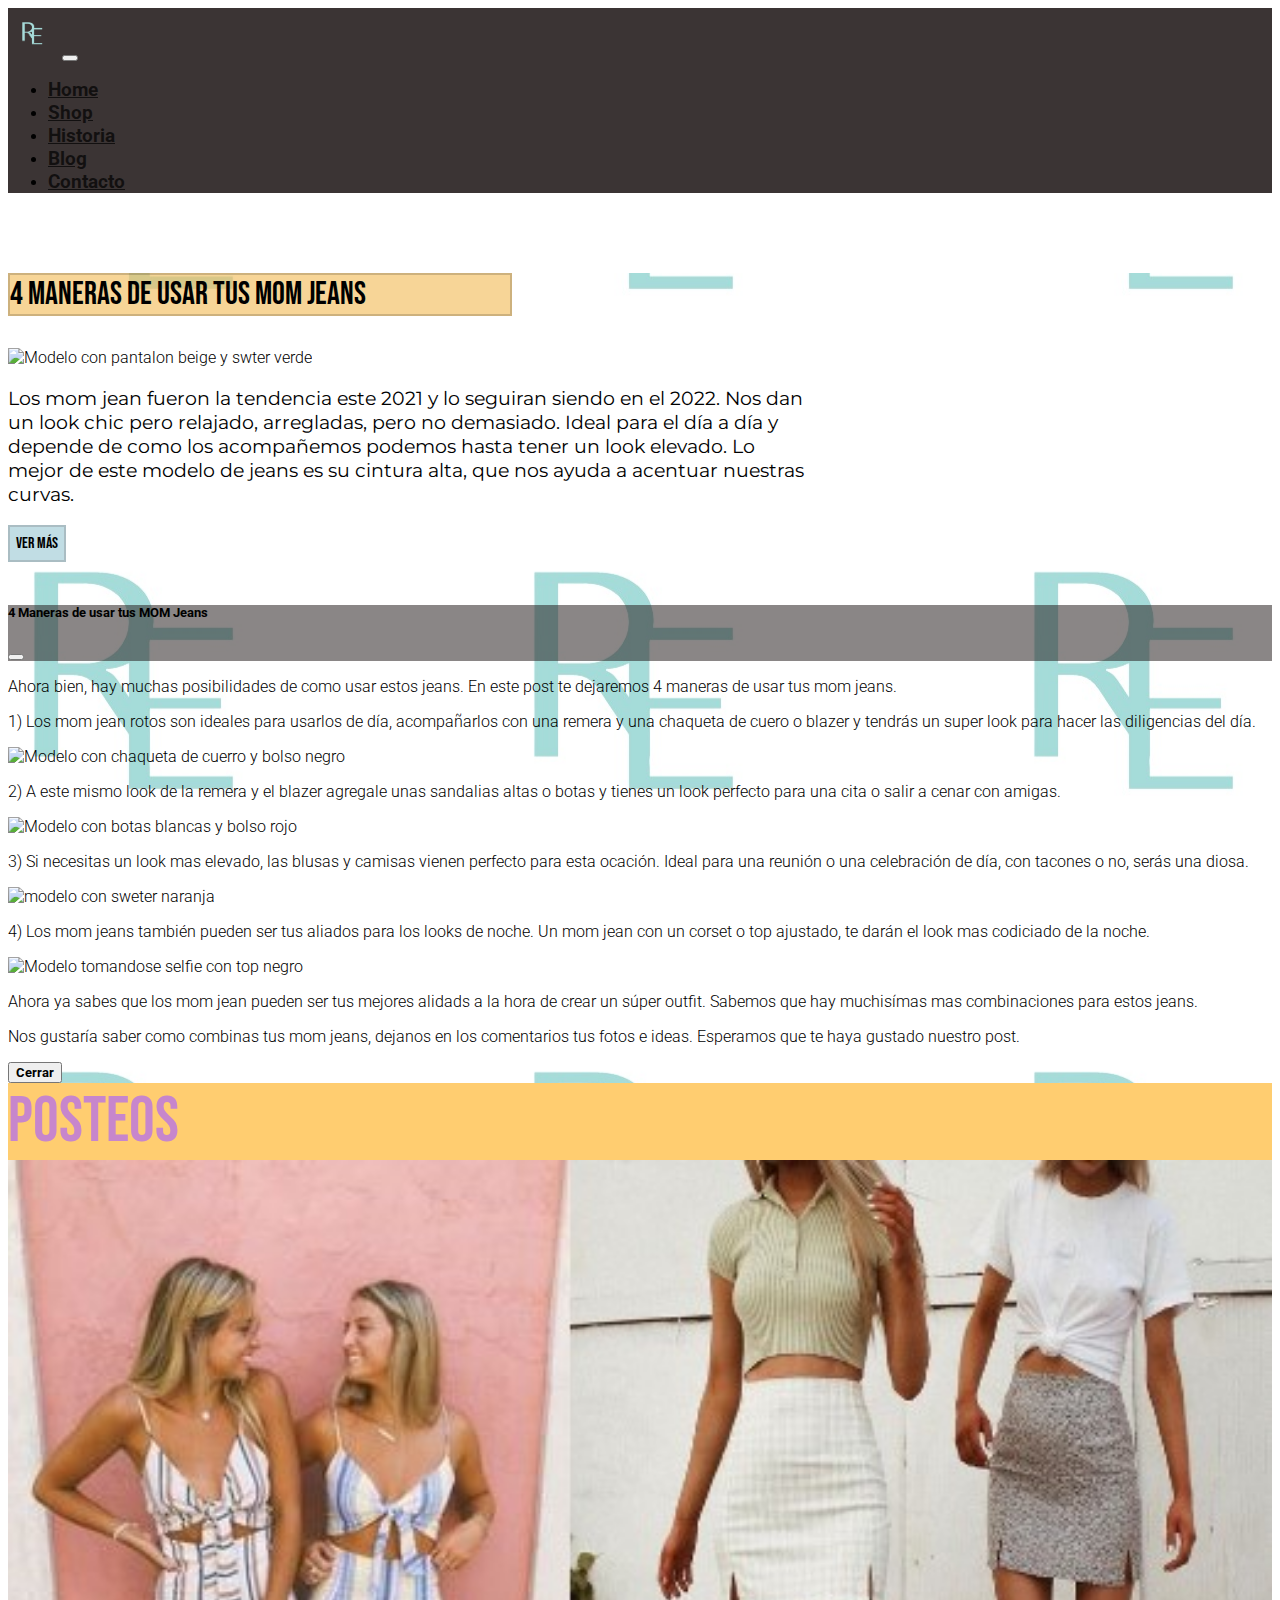
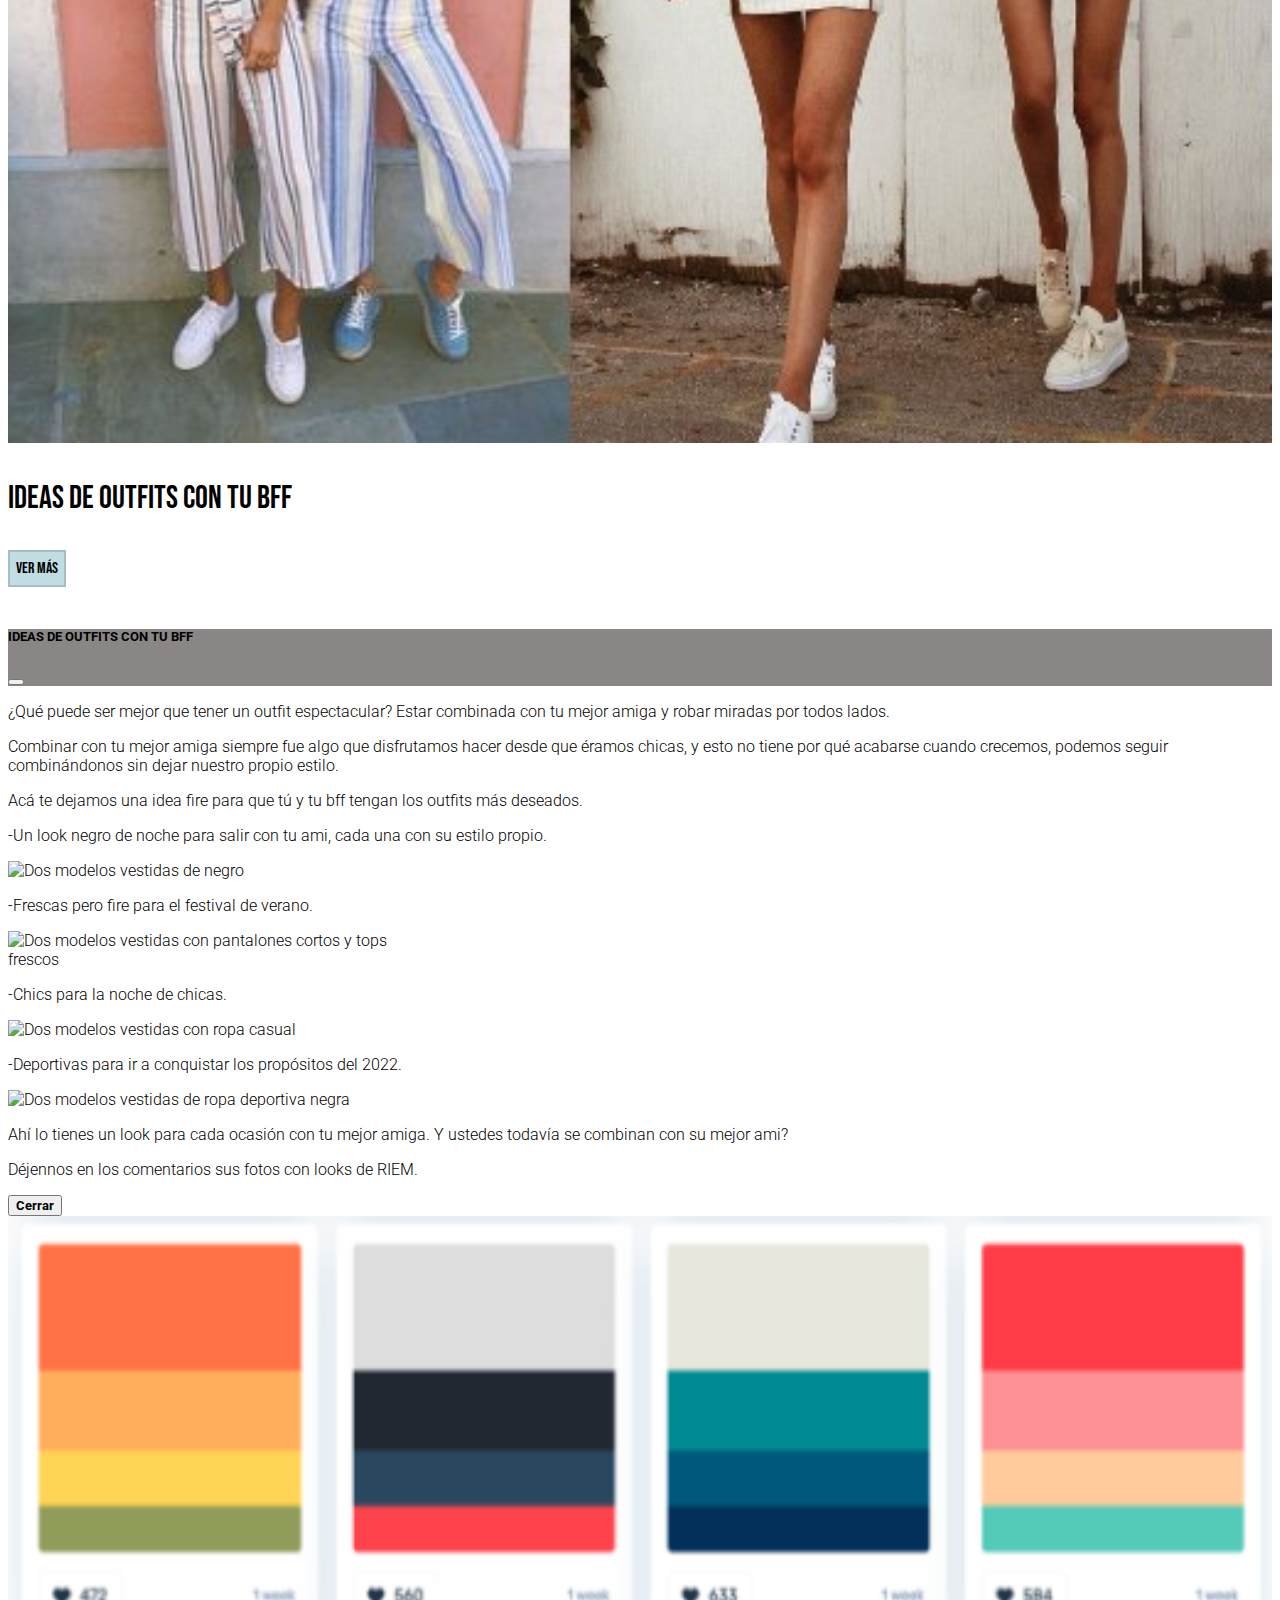
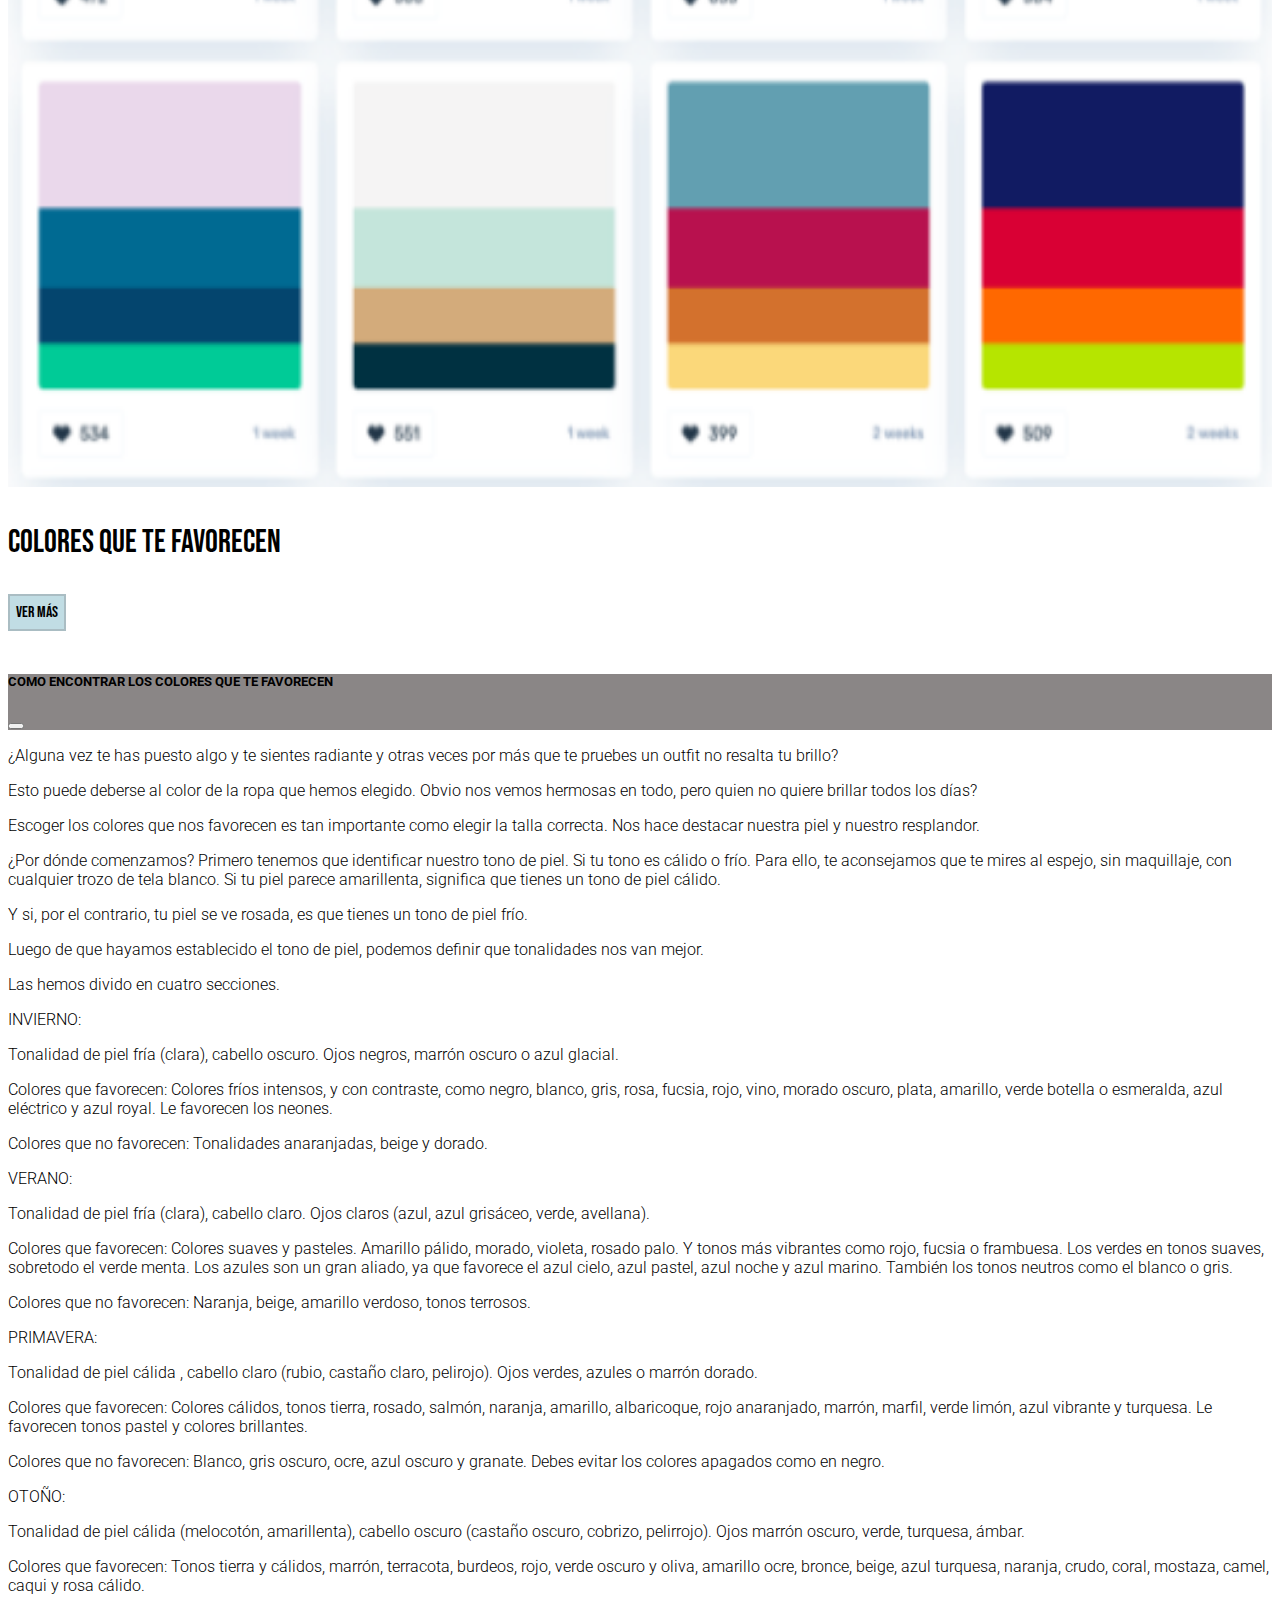
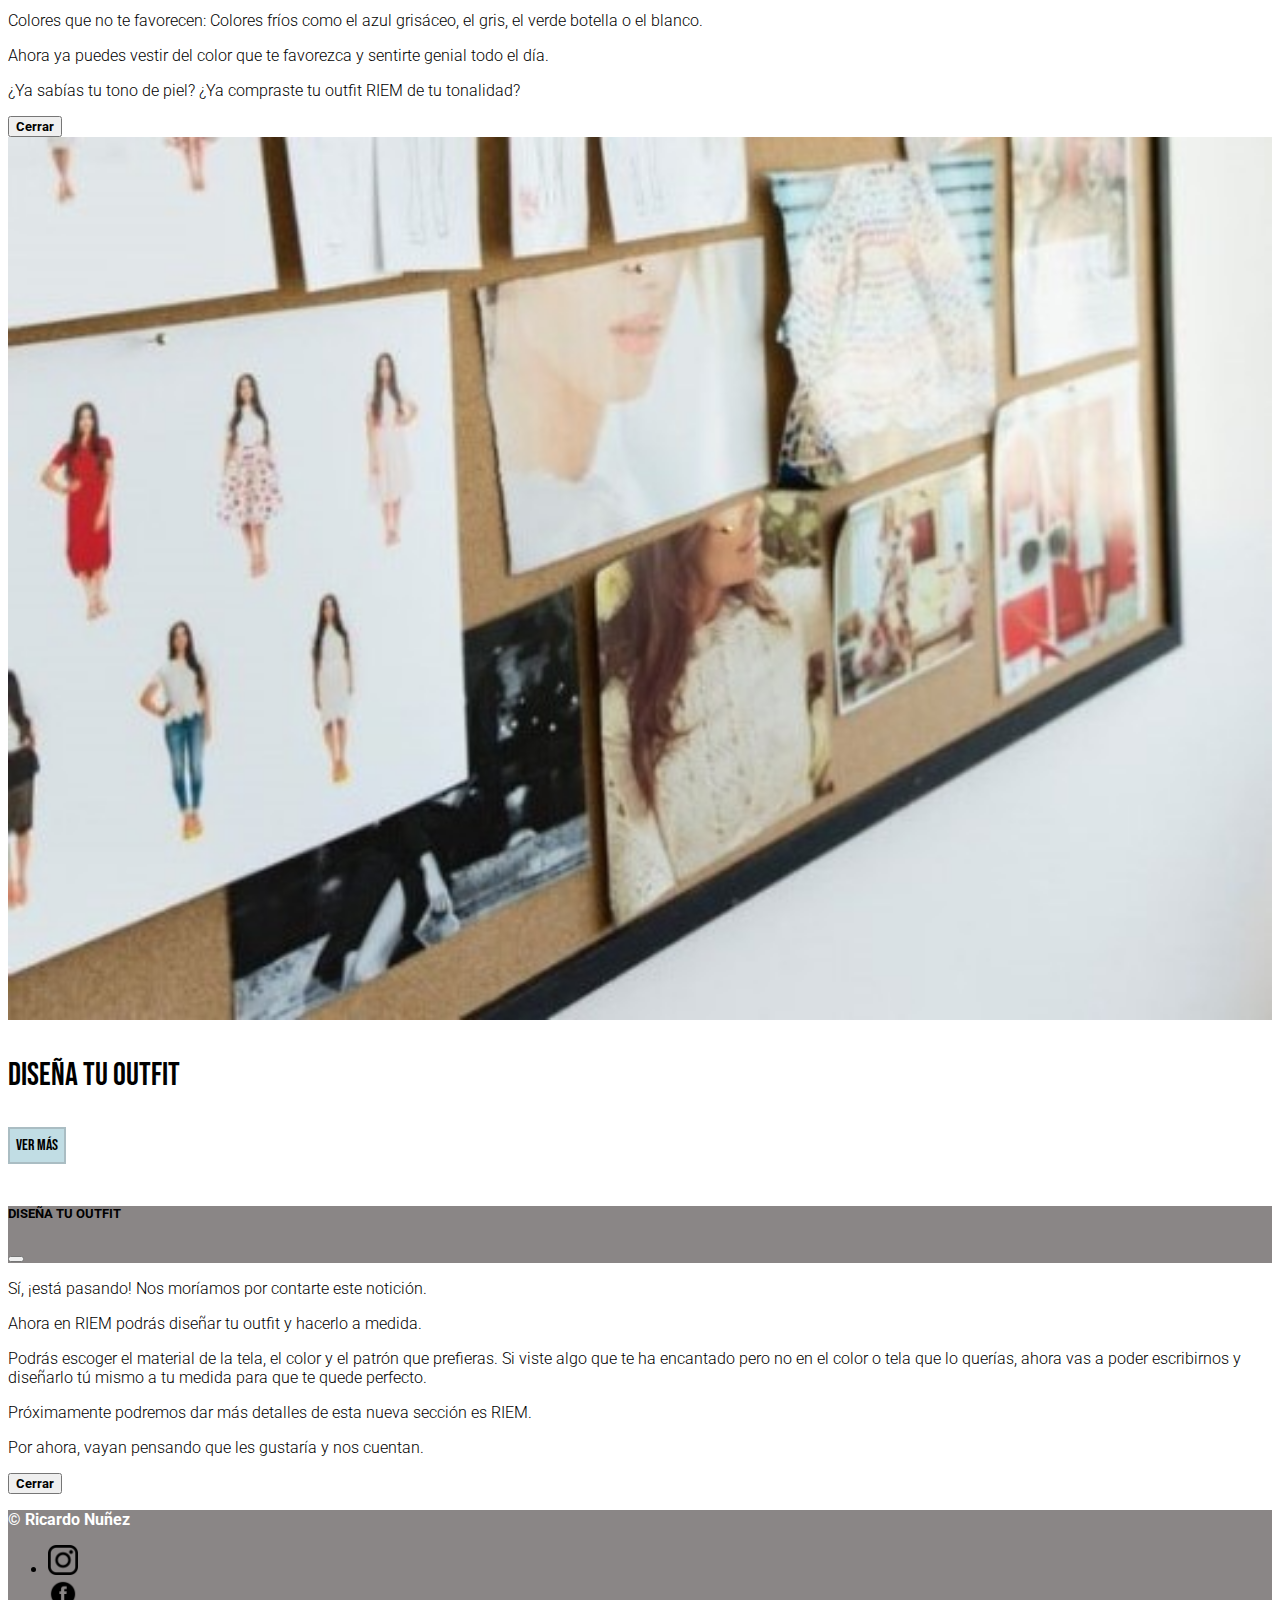
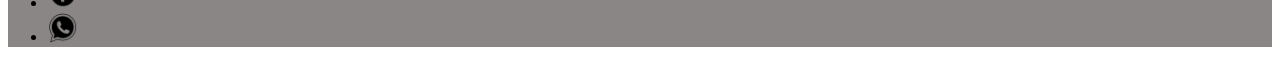
==== commit 64759586: "corrigiendo responsive y contenido" ====
--- a/blog.html
+++ b/blog.html
@@ -3,6 +3,7 @@
 <head>
 	<meta charset="utf-8">
 	<meta name="viewport" content="width=device-width, initial-scale=1">
+	<meta property="og:image" content="./assets/logo.png">
 	<meta name="description" content="Posteos de moda femenina, y de tendencias">
 	<meta name="keywords" content="ROPA, SHOP, PANTALON, POLLERAS, VESTIDO, MUJER, MODA, OUTFIT, VERANO">
 	<title>BLOG</title>
@@ -56,7 +57,7 @@
 			<img src="assets/collageBlog.jpg" alt="Modelo con pantalon beige y swter verde" class="w-100 rounded-3">
 		</div>
 		<div class="text-center my-3">
-			<p class="font-weight-medium descripcion mx-auto">Los mom jean fueron la tendencia este 2021 y lo seguiran siendo en el 2022. Nos dan un look chic pero relajado, arregladas, pero no demasiado. Ideal para el día a día y depende de como lo acompaémos podemos hasta tener un look elevado. Lo mejor de este modelo de jeams es su cintura alta, que nos ayuda a acentuar nuestras curvas. 
+			<p class="font-weight-medium descripcion mx-auto">Los mom jean fueron la tendencia este 2021 y lo seguiran siendo en el 2022. Nos dan un look chic pero relajado, arregladas, pero no demasiado. Ideal para el día a día y depende de como los acompañemos podemos hasta tener un look elevado. Lo mejor de este modelo de jeans es su cintura alta, que nos ayuda a acentuar nuestras curvas. 
 			</p>
 		</div>
 		<div class="text-center my-2">
@@ -74,7 +75,7 @@
 			      </div>
 			      <div class="modal-body">
 			        <p class="my-3">Ahora bien, hay muchas posibilidades de como usar estos jeans. En este post te dejaremos 4 maneras de usar tus mom jeans.</p>
-			        <p>1)  Los mom jean rotos son ideales para usarlos de día, acompañalos con una remera y una chaqueta de cuero o blazer y tendrás un super look para hacer las deligencias del día.</p>
+			        <p>1)  Los mom jean rotos son ideales para usarlos de día, acompañarlos con una remera y una chaqueta de cuero o blazer y tendrás un super look para hacer las diligencias del día.</p>
 			        <div>
 			        	<img src="./assets/modal-blog1.jpg" class="imagenes-blog" alt="Modelo con chaqueta de cuerro y bolso negro">
 			        </div>
@@ -105,8 +106,8 @@
 	<div class=" container-fluid font-weight-light letrero-blog px-0 text-center">POSTEOS</div>
 
 	<section class="container-fluid mx-0 p-0 row">
-		<div class="blog h-100 col-lg-4 col-md-12 text-center mx-auto">
-			<img src="assets/blog1.jpg" alt="collage de 4 amigas">
+		<div class="h-100 col-lg-4 col-md-12 text-center mx-auto">
+			<img src="assets/blog1.jpg" alt="collage de 4 amigas" class="blog-img">
 			<p class="text-center letras-blog font-weight-light">IDEAS DE OUTFITS CON TU BFF</p>
 			<div class="text-center my-2">
 			<button type="button" class="btn btn-dark boton-compra" data-bs-toggle="modal" data-bs-target="#staticBackdrop2">
@@ -152,8 +153,8 @@
 		</div>
 
 		</div>
-		<div class="blog h-100 col-lg-4 col-md-12 text-center mx-auto">
-			<img src="assets/blog2.png" alt="paletas de colores">
+		<div class="h-100 col-lg-4 col-md-12 text-center mx-auto">
+			<img src="assets/blog2.png" alt="paletas de colores" class="blog-img">
 			<p class="text-center letras-blog font-weight-light">COLORES QUE TE FAVORECEN</p>
 			<button type="button" class="btn btn-dark boton-compra" data-bs-toggle="modal" data-bs-target="#staticBackdrop3">
 			  Ver más
@@ -225,8 +226,8 @@
 			  </div>
 			</div>
 		</div>
-		<div class="blog h-100 col-lg-4 col-md-12 text-center mx-auto">
-			<img src="assets/blog3.jpg" alt="cartelera con ideas">
+		<div class="h-100 col-lg-4 col-md-12 text-center mx-auto">
+			<img src="assets/blog3.jpg" alt="cartelera con ideas" class="blog-img">
 			<p class="text-center letras-blog font-weight-light">DISEÑA TU OUTFIT</p>
 			<button type="button" class="btn btn-dark boton-compra" data-bs-toggle="modal" data-bs-target="#staticBackdrop4">
 			  Ver más
@@ -240,7 +241,7 @@
 			        <button type="button" class="btn-close" data-bs-dismiss="modal" aria-label="Close"></button>
 			      </div>
 			      <div class="modal-body">
-			        <p class="my-3">Sí, ¡está pasando! Nos moríamos por contarle esta notición.</p>
+			        <p class="my-3">Sí, ¡está pasando! Nos moríamos por contarte este notición.</p>
 
 					<p class="my-3">Ahora en RIEM podrás diseñar tu outfit y hacerlo a medida.</p>
 
--- a/css/style.css
+++ b/css/style.css
@@ -66,9 +66,10 @@
     color: #000;
     font-family: 'Bebas Neue', cursive;
     font-size: 2rem;
-    position: absolute;
-    margin-top: 150px;
-    margin-left: -40px; }
+    margin-top: 150px; }
+    .banner-index .boton-comprar:hover {
+      background-color: #000;
+      color: white; }
     @media all and (max-width: 768px) {
       .banner-index .boton-comprar {
         margin-top: 250px; } }
@@ -81,38 +82,49 @@
 
 .letrero-descuento {
   font-family: 'Bebas Neue', cursive;
+  background-color: #ea916682;
   font-size: 2rem;
   animation-name: letrero-animado;
   animation-iteration-count: infinite;
   animation-timing-function: ease-in-out;
   animation-duration: 1s;
   animation-delay: 0.01s; }
+  @media all and (max-width: 768px) {
+    .letrero-descuento {
+      font-size: 1.5rem; } }
 
 .letrero-codigo {
   font-family: 'Bebas Neue', cursive;
   font-size: 2rem;
   background-color: orange; }
 
-.carousel {
-  max-width: 400px !important; }
-
-.carousel-item img {
-  max-height: 400px !important; }
-
-.container-shop {
-  max-width: 400px !important; }
+.carousel-img img {
+  max-width: 400px !important;
+  height: 450px;
+  object-fit: contain; }
 
 .descripcion-shop {
   color: #000;
-  font-family: 'Montserrat', sans-serif;
-  background-color: gray;
-  font-size: 2rem; }
+  font-family: 'Roboto', sans-serif;
+  background-color: #84bcca80;
+  font-size: 2rem;
+  max-width: 280px;
+  border: 2px solid #0000002b; }
+
+.letras-modal {
+  font-family: 'Roboto', sans-serif;
+  color: black; }
+
+.nav-link:hover {
+  color: white !important; }
 
 .imagenes-shop {
   transition: all 250ms ease-in-out;
-  height: 180px; }
+  height: 180px;
+  width: 150px;
+  border: 2px solid #0000002b; }
   .imagenes-shop:hover {
-    transform: scale(1.1);
+    transform: scale(1.5);
     box-shadow: 0 0 5px 0 rgba(0, 0, 0, 0.2); }
 
 .fondo {
@@ -121,7 +133,7 @@
   background-repeat: repeat; }
   .fondo .letrero-historia {
     color: #c786cc;
-    font-size: 5rem;
+    font-size: 3rem;
     font-family: 'Bebas Neue', cursive;
     animation-name: letrero-animado;
     animation-iteration-count: infinite;
@@ -130,17 +142,52 @@
     animation-delay: 0.01s; }
     @media all and (max-width: 768px) {
       .fondo .letrero-historia {
-        font-size: 3rem; } }
+        font-size: 1.7rem; } }
   .fondo .texto-historia {
     color: #000;
     font-family: 'Montserrat', sans-serif;
     font-size: 1.2rem; }
+  .fondo .subtitulos-blog {
+    font-family: 'Bebas Neue', cursive;
+    font-size: 1.2rem;
+    background-color: #f2bd5ca3;
+    max-width: 400px;
+    border: 2px solid #0000002b; }
   .fondo .tituloFormulario {
     font-family: 'Roboto', sans-serif;
-    font-size: 2rem; }
+    font-size: 2rem;
+    max-width: 600px;
+    background-color: #b8c4c870;
+    border: 2px solid #0000002b; }
     @media all and (max-width: 768px) {
       .fondo .tituloFormulario {
-        font-size: 1.2rem; } }
+        font-size: 1.3rem;
+        max-width: 280px; } }
+  .fondo .formulario {
+    max-width: 600px;
+    background-color: #b8c4c870; }
+  .fondo .boton-enviar {
+    color: #000;
+    font-family: 'Bebas Neue', cursive;
+    font-size: 1.2rem;
+    background-color: #84bcca80;
+    margin-bottom: 20px;
+    border: 2px solid #68616140; }
+    .fondo .boton-enviar:hover {
+      background-color: black;
+      color: white; }
+  .fondo .letras-precio-shop {
+    font-size: 0.8rem;
+    font-family: 'Montserrat', sans-serif; }
+
+.boton-compra {
+  color: #000;
+  font-family: 'Bebas Neue', cursive;
+  font-size: 1rem;
+  background-color: #84bcca80;
+  margin-bottom: 20px;
+  height: 37px;
+  border: 2px solid #68616140; }
 
 .imagenAbout img {
   height: 310px; }
@@ -149,12 +196,15 @@
       height: 180px; } }
 
 .imagen-principal-blog img {
-  width: 100%;
-  height: 100%; }
-
-.descripcion p {
+  max-width: 450px; }
+
+.descripcion {
   font-family: 'Montserrat', sans-serif;
-  font-size: 1.2rem; }
+  font-size: 1.2rem;
+  max-width: 800px; }
+  @media all and (max-width: 768px) {
+    .descripcion {
+      font-size: 1rem; } }
 
 .letrero-blog {
   color: #c786cc;
@@ -162,21 +212,35 @@
   font-size: 4rem;
   background-color: #ffa5008f; }
 
-.blog img {
+.imagenes-blog {
+  max-width: 400px; }
+
+.blog-img {
   width: 100%;
   height: 100%;
   transition: all 250ms ease-in-out; }
-  .blog img:hover {
+  .blog-img:hover {
     transform: scale(1.2);
     box-shadow: 0 0 5px 0 rgba(0, 0, 0, 0.2); }
 
+.titulo-blog {
+  font-family: 'Bebas Neue', cursive;
+  font-size: 2rem;
+  background-color: #f2bd5ca3;
+  max-width: 500px;
+  border: 2px solid #0000002b; }
+  @media all and (max-width: 768px) {
+    .titulo-blog {
+      font-size: 1.5rem; } }
+
 .letras-blog {
   color: #000;
   font-family: 'Bebas Neue', cursive;
   font-size: 2rem; }
 
 .mapa iframe {
-  height: 150px; }
+  height: 150px;
+  max-width: 600px; }
 
 #footer {
   background-color: #261f1f8a; }
